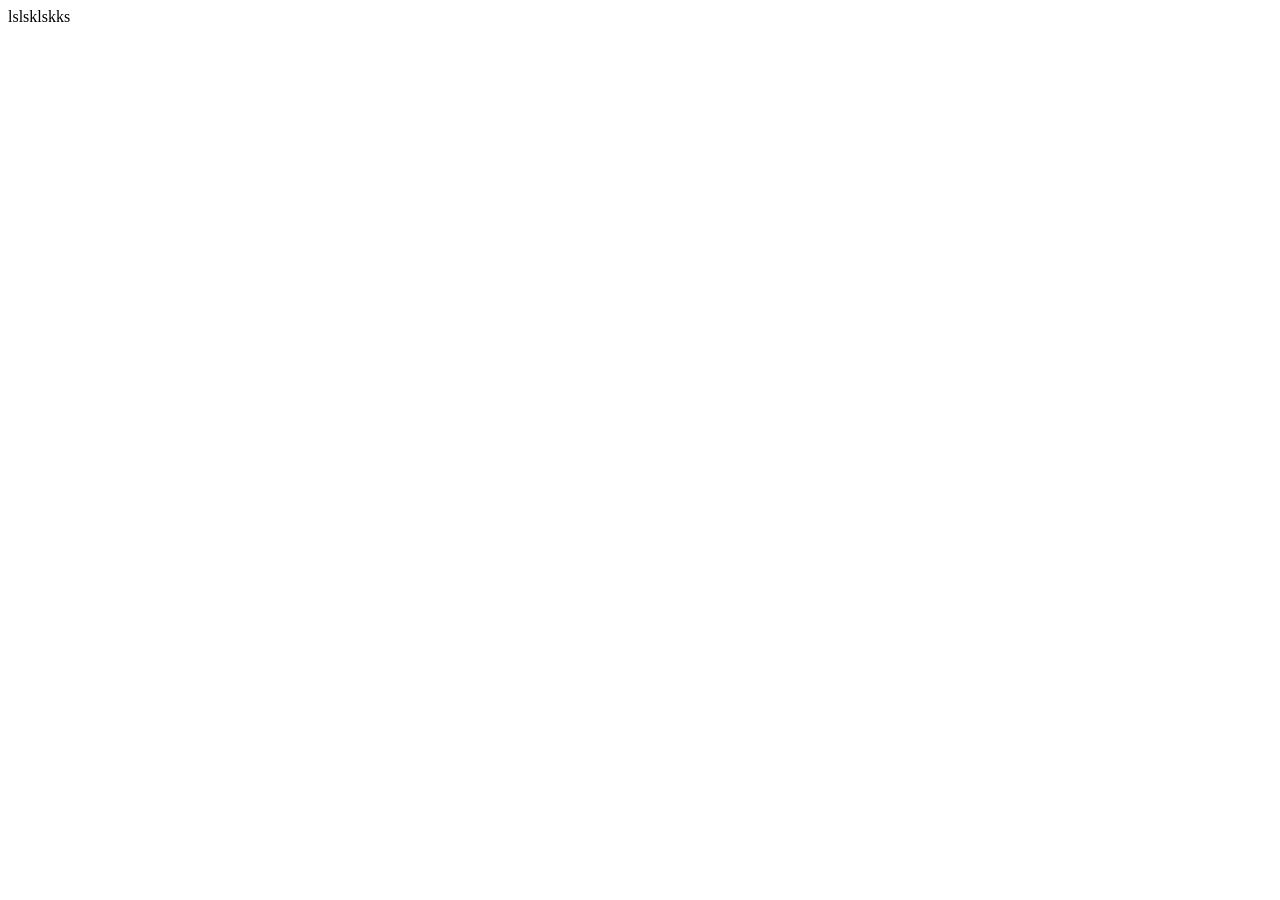
==== trabajo/index.html @ 1c63707c "as" ====
<!DOCTYPE html>
<html lang="en">
<head>
  <meta charset="UTF-8">
  <meta name="viewport" content="width=device-width, initial-scale=1.0">
  <title>Document</title>
</head>
<body>
  lslsklskks
</body>
</html>
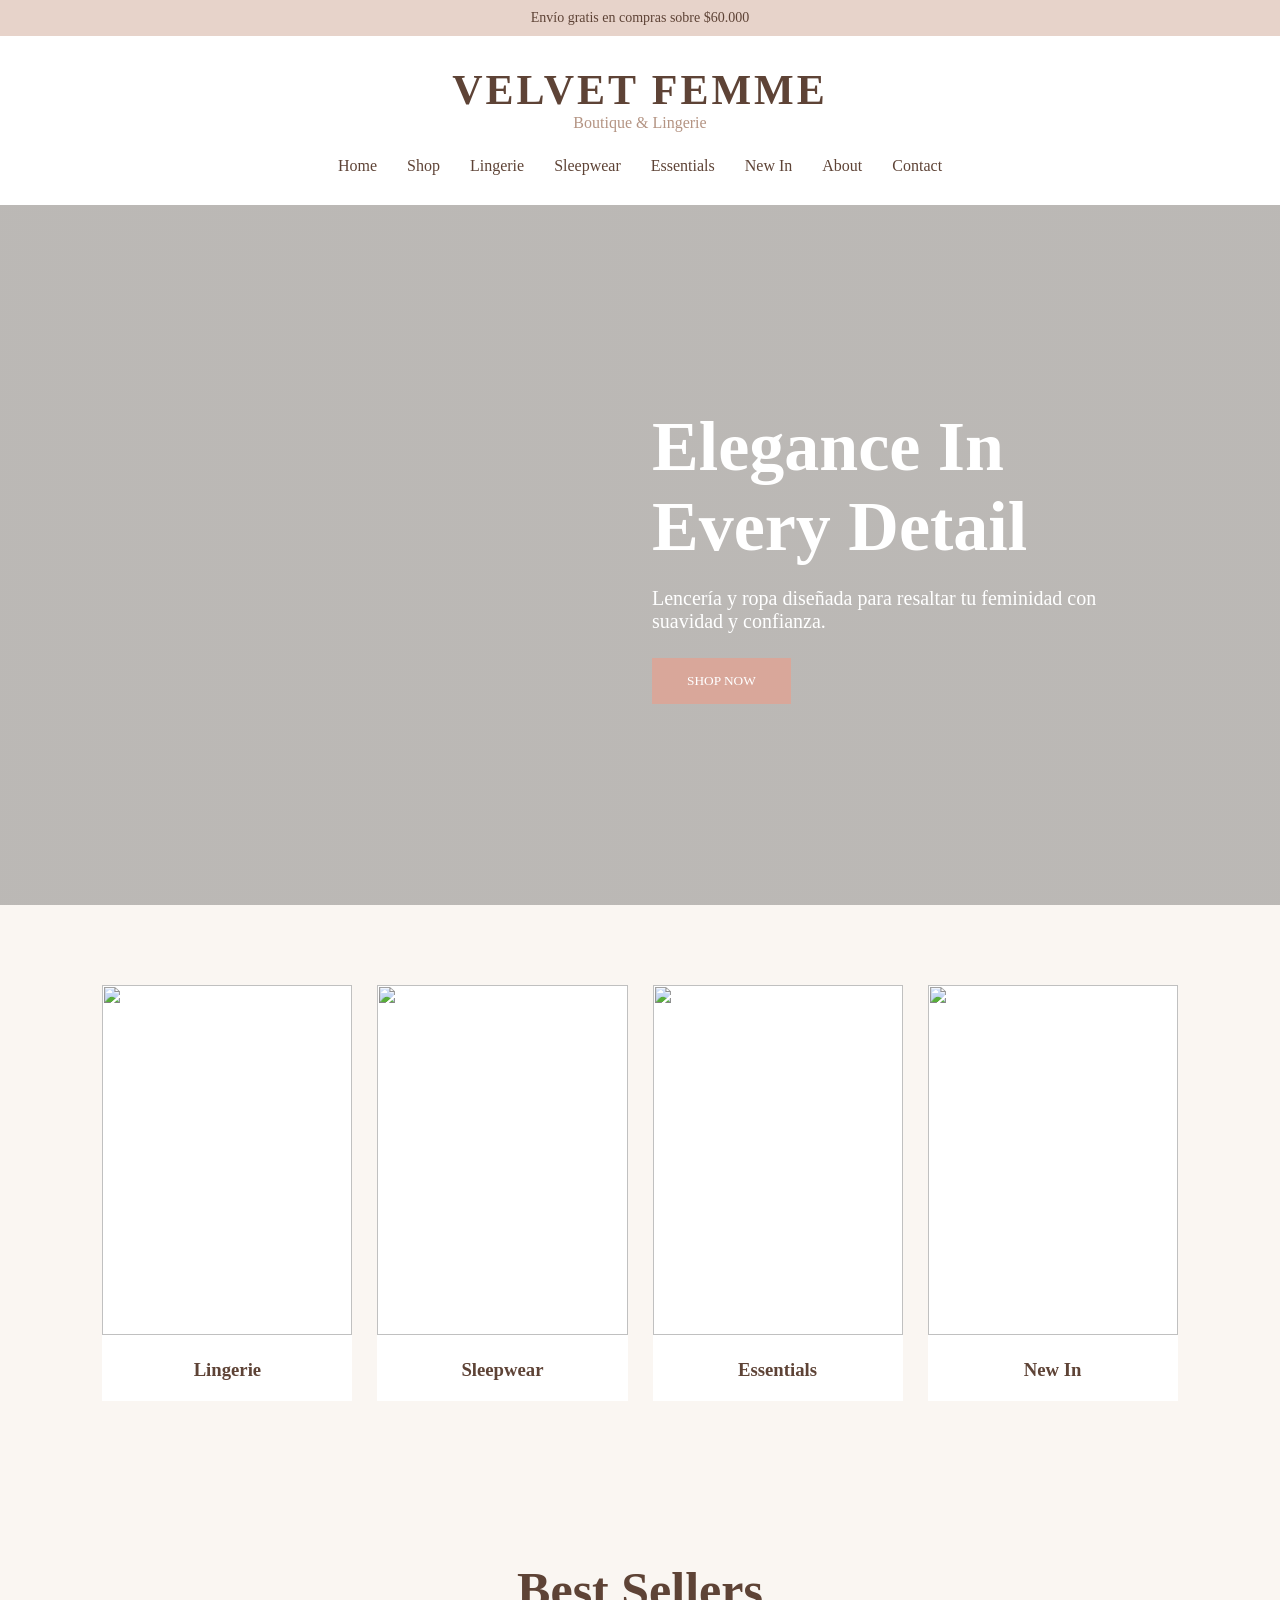
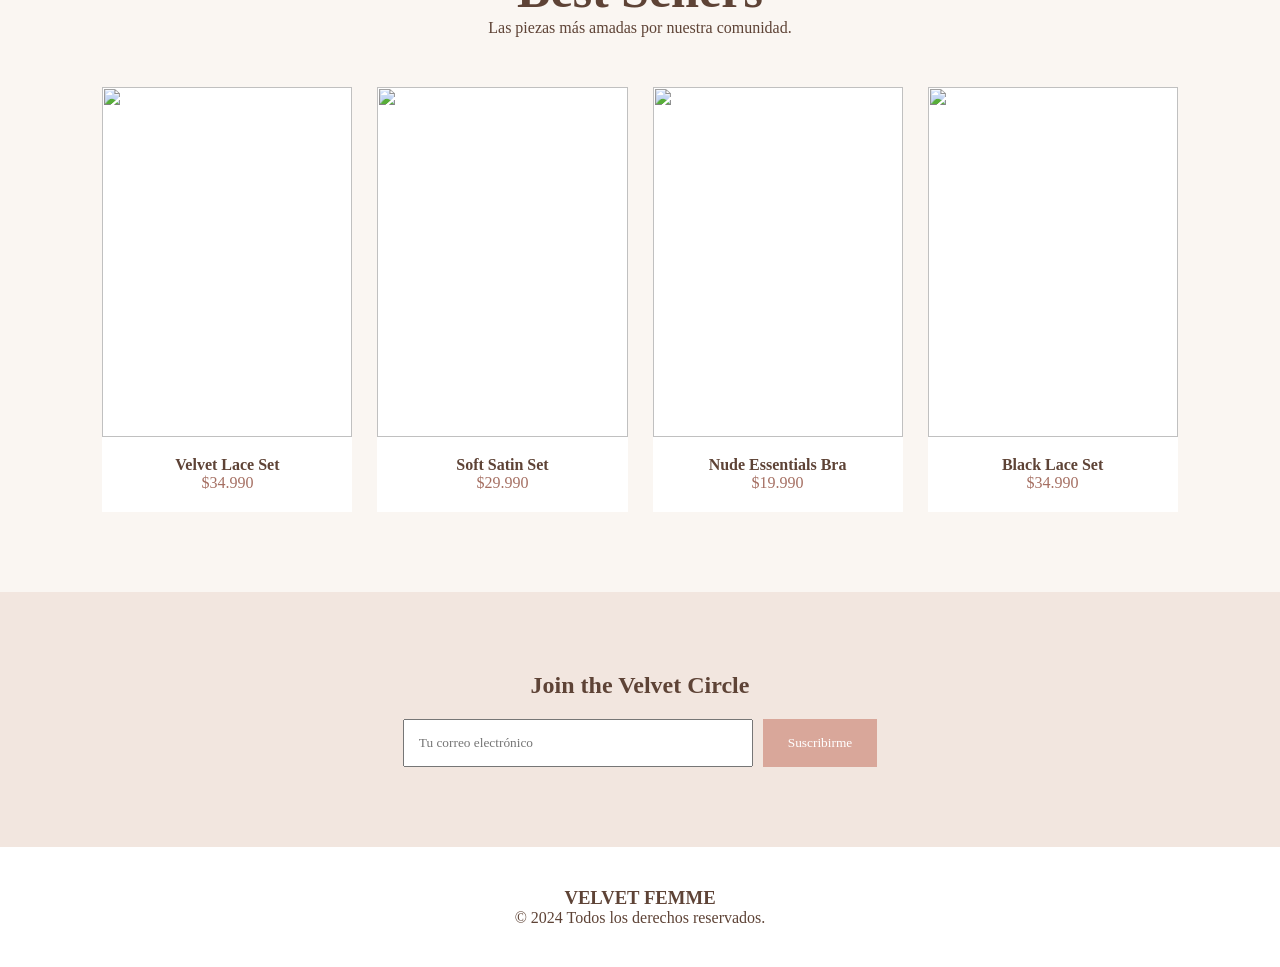
==== commit 82c97377: "solo css" ====
--- a/trabajo/index.html
+++ b/trabajo/index.html
@@ -1,11 +1,128 @@
 <!DOCTYPE html>
-<html lang="en">
+<html lang="es">
 <head>
-  <meta charset="UTF-8">
-  <meta name="viewport" content="width=device-width, initial-scale=1.0">
-  <title>Document</title>
+    <meta charset="UTF-8">
+    <meta name="viewport" content="width=device-width, initial-scale=1.0">
+    <title>Velvet Femme</title>
+    <link rel="stylesheet" href="style.css">
 </head>
 <body>
-  lslsklskks
+
+    <!-- TOP BAR -->
+    <div class="top-bar">
+        Envío gratis en compras sobre $60.000
+    </div>
+
+    <!-- HEADER -->
+    <header>
+        <div class="logo">
+            <h1>VELVET FEMME</h1>
+            <p>Boutique & Lingerie</p>
+        </div>
+
+        <nav>
+            <ul>
+                <li><a href="#">Home</a></li>
+                <li><a href="#">Shop</a></li>
+                <li><a href="#">Lingerie</a></li>
+                <li><a href="#">Sleepwear</a></li>
+                <li><a href="#">Essentials</a></li>
+                <li><a href="#">New In</a></li>
+                <li><a href="#">About</a></li>
+                <li><a href="#">Contact</a></li>
+            </ul>
+        </nav>
+    </header>
+
+    <!-- HERO -->
+    <section class="hero">
+        <div class="hero-content">
+            <h2>Elegance In Every Detail</h2>
+            <p>
+                Lencería y ropa diseñada para resaltar tu feminidad
+                con suavidad y confianza.
+            </p>
+            <button>SHOP NOW</button>
+        </div>
+    </section>
+
+    <!-- CATEGORÍAS -->
+    <section class="categories">
+
+        <div class="card">
+            <img src="https://images.unsplash.com/photo-1618842676088-c4d48a6a7c9a?w=600" alt="">
+            <h3>Lingerie</h3>
+        </div>
+
+        <div class="card">
+            <img src="https://images.unsplash.com/photo-1581044777550-4cfa60707c03?w=600" alt="">
+            <h3>Sleepwear</h3>
+        </div>
+
+        <div class="card">
+            <img src="https://images.unsplash.com/photo-1515886657613-9f3515b0c78f?w=600" alt="">
+            <h3>Essentials</h3>
+        </div>
+
+        <div class="card">
+            <img src="https://images.unsplash.com/photo-1496747611176-843222e1e57c?w=600" alt="">
+            <h3>New In</h3>
+        </div>
+
+    </section>
+
+    <!-- BEST SELLERS -->
+    <section class="best-sellers">
+
+        <div class="title-box">
+            <h2>Best Sellers</h2>
+            <p>Las piezas más amadas por nuestra comunidad.</p>
+        </div>
+
+        <div class="products">
+
+            <div class="product">
+                <img src="https://images.unsplash.com/photo-1588117305388-c2631a279f82?w=600">
+                <h4>Velvet Lace Set</h4>
+                <span>$34.990</span>
+            </div>
+
+            <div class="product">
+                <img src="https://images.unsplash.com/photo-1618244972963-dbad68f7d6c3?w=600">
+                <h4>Soft Satin Set</h4>
+                <span>$29.990</span>
+            </div>
+
+            <div class="product">
+                <img src="https://images.unsplash.com/photo-1617331721458-bd3bd3f9c7f8?w=600">
+                <h4>Nude Essentials Bra</h4>
+                <span>$19.990</span>
+            </div>
+
+            <div class="product">
+                <img src="https://images.unsplash.com/photo-1612423284934-2850a4ea6b0f?w=600">
+                <h4>Black Lace Set</h4>
+                <span>$34.990</span>
+            </div>
+
+        </div>
+    </section>
+
+    <!-- NEWSLETTER -->
+    <section class="newsletter">
+        <h2>Join the Velvet Circle</h2>
+
+        <form>
+            <input type="email" placeholder="Tu correo electrónico">
+            <button>Suscribirme</button>
+        </form>
+    </section>
+
+    <!-- FOOTER -->
+    <footer>
+        <h3>VELVET FEMME</h3>
+        <p>© 2024 Todos los derechos reservados.</p>
+    </footer>
+
 </body>
 </html>
--- a/trabajo/style.css
+++ b/trabajo/style.css
@@ -0,0 +1,194 @@
+*{
+    margin:0;
+    padding:0;
+    box-sizing:border-box;
+    font-family:'Georgia', serif;
+}
+
+body{
+    background:#faf6f2;
+    color:#5e4336;
+}
+
+.top-bar{
+    background:#e7d3ca;
+    text-align:center;
+    padding:10px;
+    font-size:14px;
+}
+
+header{
+    background:white;
+    padding:30px;
+    text-align:center;
+}
+
+.logo h1{
+    font-size:42px;
+    letter-spacing:3px;
+}
+
+.logo p{
+    color:#b49483;
+}
+
+nav ul{
+    display:flex;
+    justify-content:center;
+    gap:30px;
+    list-style:none;
+    margin-top:25px;
+}
+
+nav a{
+    text-decoration:none;
+    color:#5e4336;
+}
+
+.hero{
+    height:700px;
+    background:
+    linear-gradient(rgba(0,0,0,.25),
+    rgba(0,0,0,.25)),
+    url('https://images.unsplash.com/photo-1618244972963-dbad68f7d6c3?w=1600');
+    background-size:cover;
+    background-position:center;
+    display:flex;
+    align-items:center;
+    justify-content:flex-end;
+    padding-right:10%;
+}
+
+.hero-content{
+    max-width:500px;
+    color:white;
+}
+
+.hero h2{
+    font-size:70px;
+    margin-bottom:20px;
+}
+
+.hero p{
+    font-size:20px;
+    margin-bottom:25px;
+}
+
+.hero button{
+    background:#d9a79a;
+    color:white;
+    border:none;
+    padding:15px 35px;
+    cursor:pointer;
+}
+
+.categories{
+    padding:80px 8%;
+    display:grid;
+    grid-template-columns:repeat(4,1fr);
+    gap:25px;
+}
+
+.card{
+    background:white;
+    text-align:center;
+}
+
+.card img{
+    width:100%;
+    height:350px;
+    object-fit:cover;
+}
+
+.card h3{
+    padding:20px;
+}
+
+.best-sellers{
+    padding:80px 8%;
+}
+
+.title-box{
+    text-align:center;
+    margin-bottom:50px;
+}
+
+.title-box h2{
+    font-size:50px;
+}
+
+.products{
+    display:grid;
+    grid-template-columns:repeat(4,1fr);
+    gap:25px;
+}
+
+.product{
+    background:white;
+    text-align:center;
+    padding-bottom:20px;
+}
+
+.product img{
+    width:100%;
+    height:350px;
+    object-fit:cover;
+}
+
+.product h4{
+    margin-top:15px;
+}
+
+.product span{
+    color:#a56f62;
+}
+
+.newsletter{
+    background:#f2e6df;
+    text-align:center;
+    padding:80px 20px;
+}
+
+.newsletter h2{
+    margin-bottom:20px;
+}
+
+.newsletter form{
+    display:flex;
+    justify-content:center;
+    gap:10px;
+}
+
+.newsletter input{
+    width:350px;
+    padding:14px;
+}
+
+.newsletter button{
+    background:#d9a79a;
+    border:none;
+    color:white;
+    padding:14px 25px;
+}
+
+footer{
+    text-align:center;
+    padding:40px;
+    background:white;
+}
+
+@media(max-width:768px){
+
+    .categories,
+    .products{
+        grid-template-columns:1fr 1fr;
+    }
+
+    .hero h2{
+        font-size:40px;
+    }
+
+    nav ul{
+        flex-wrap:wrap;
+    }
+}
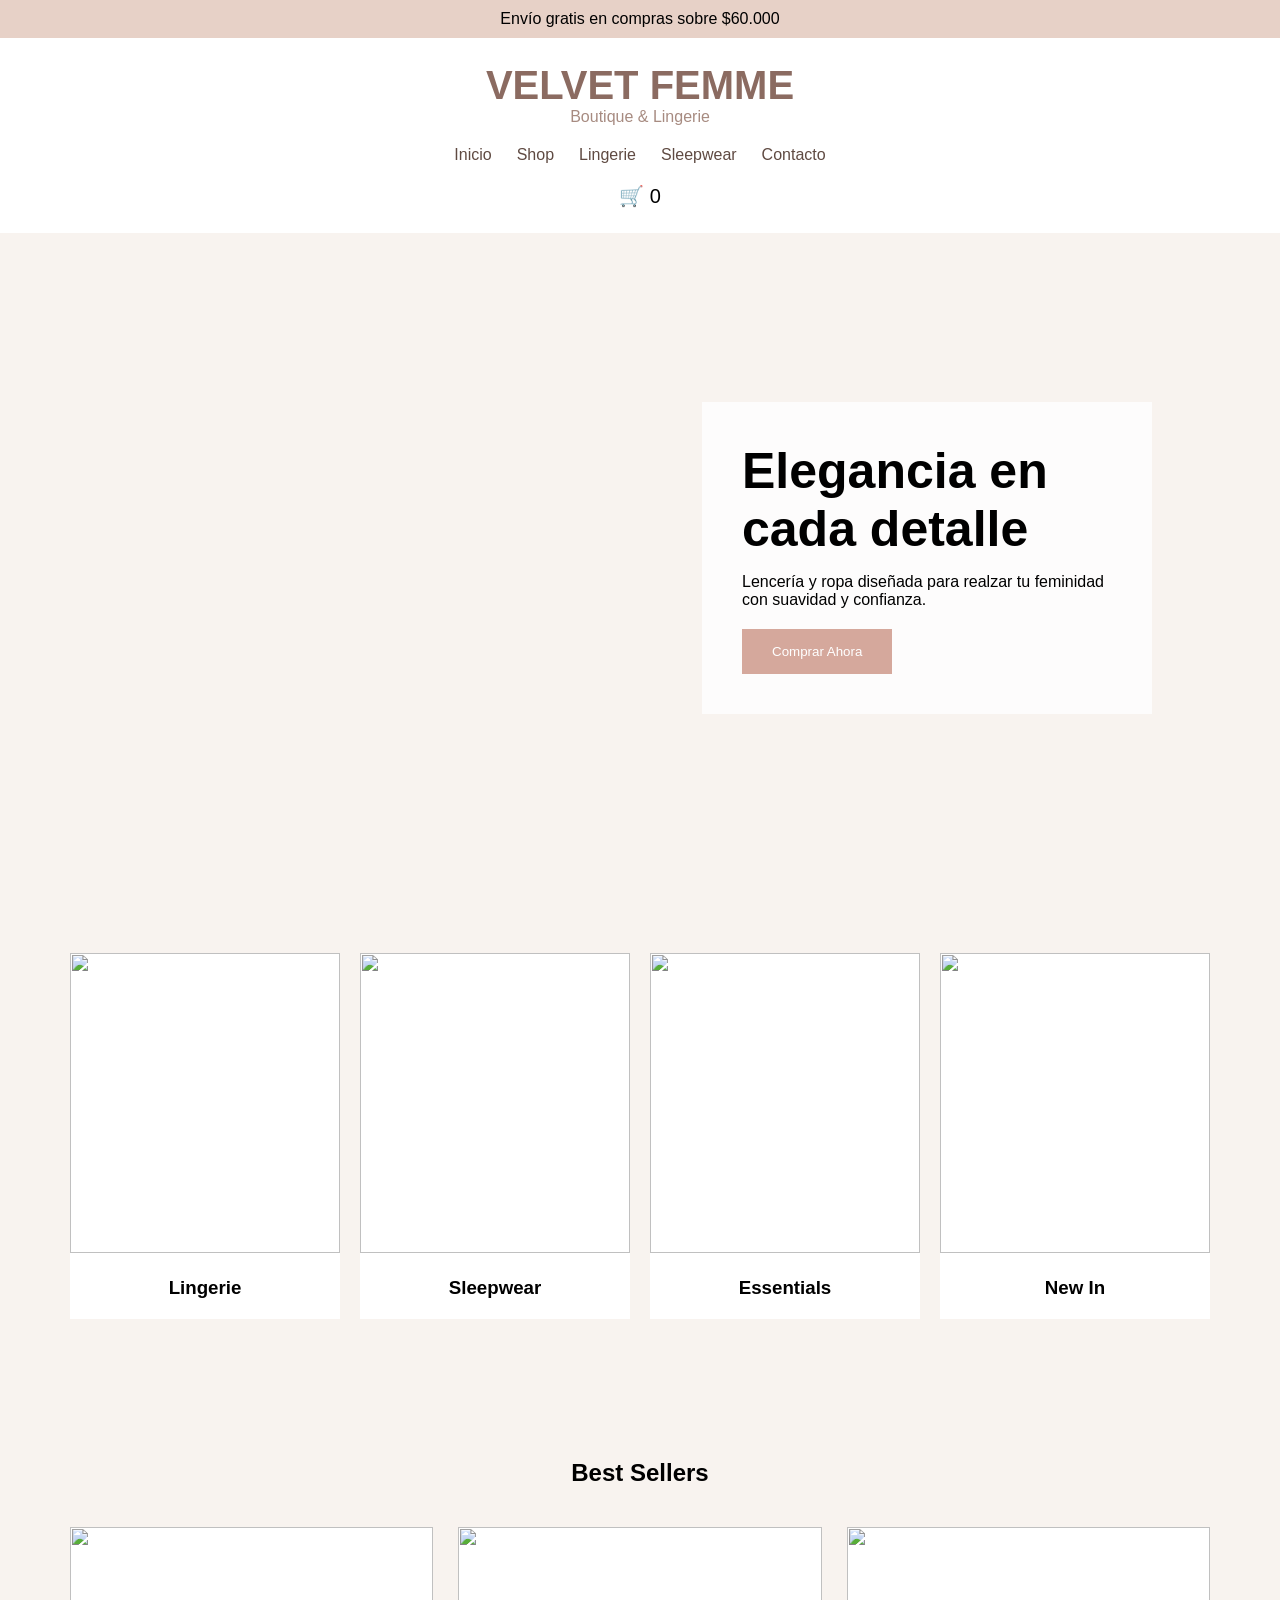
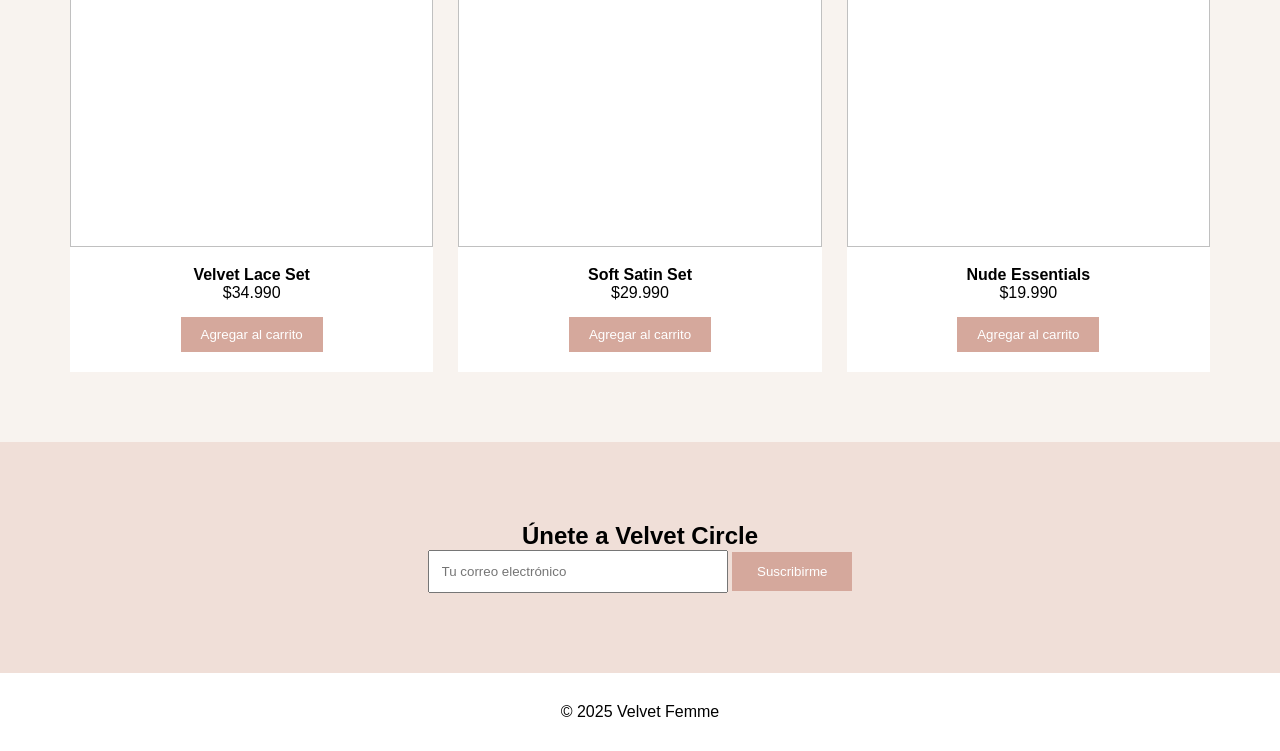
==== commit 85a78bb3: "js" ====
--- a/trabajo/index.html
+++ b/trabajo/index.html
@@ -1,128 +1,152 @@
 <!DOCTYPE html>
 <html lang="es">
 <head>
-    <meta charset="UTF-8">
-    <meta name="viewport" content="width=device-width, initial-scale=1.0">
-    <title>Velvet Femme</title>
-    <link rel="stylesheet" href="style.css">
+<meta charset="UTF-8">
+<meta name="viewport" content="width=device-width, initial-scale=1.0">
+<title>Velvet Femme</title>
+
+<link rel="stylesheet" href="style.css">
+
 </head>
 <body>
 
-    <!-- TOP BAR -->
-    <div class="top-bar">
-        Envío gratis en compras sobre $60.000
+<div class="top-bar">
+    Envío gratis en compras sobre $60.000
+</div>
+
+<header>
+
+    <div class="logo">
+        <h1>VELVET FEMME</h1>
+        <p>Boutique & Lingerie</p>
     </div>
 
-    <!-- HEADER -->
-    <header>
-        <div class="logo">
-            <h1>VELVET FEMME</h1>
-            <p>Boutique & Lingerie</p>
+    <nav>
+        <ul>
+            <li><a href="#">Inicio</a></li>
+            <li><a href="#">Shop</a></li>
+            <li><a href="#">Lingerie</a></li>
+            <li><a href="#">Sleepwear</a></li>
+            <li><a href="#">Contacto</a></li>
+        </ul>
+    </nav>
+
+    <div class="cart">
+        🛒 <span id="cart-count">0</span>
+    </div>
+
+</header>
+
+<section class="hero">
+
+    <div class="hero-text">
+        <h2>Elegancia en cada detalle</h2>
+
+        <p>
+            Lencería y ropa diseñada para realzar tu feminidad
+            con suavidad y confianza.
+        </p>
+
+        <button>Comprar Ahora</button>
+
+    </div>
+
+</section>
+
+<section class="categories">
+
+    <div class="card">
+        <img src="https://images.unsplash.com/photo-1524504388940-b1c1722653e1?w=600">
+        <h3>Lingerie</h3>
+    </div>
+
+    <div class="card">
+        <img src="https://images.unsplash.com/photo-1483985988355-763728e1935b?w=600">
+        <h3>Sleepwear</h3>
+    </div>
+
+    <div class="card">
+        <img src="https://images.unsplash.com/photo-1496747611176-843222e1e57c?w=600">
+        <h3>Essentials</h3>
+    </div>
+
+    <div class="card">
+        <img src="https://images.unsplash.com/photo-1515886657613-9f3515b0c78f?w=600">
+        <h3>New In</h3>
+    </div>
+
+</section>
+
+<section class="products-section">
+
+    <h2>Best Sellers</h2>
+
+    <div class="products">
+
+        <div class="product">
+            <img src="https://images.unsplash.com/photo-1588117305388-c2631a279f82?w=600">
+            <h4>Velvet Lace Set</h4>
+            <p>$34.990</p>
+
+            <button
+            class="add-cart"
+            data-name="Velvet Lace Set">
+            Agregar al carrito
+            </button>
         </div>
 
-        <nav>
-            <ul>
-                <li><a href="#">Home</a></li>
-                <li><a href="#">Shop</a></li>
-                <li><a href="#">Lingerie</a></li>
-                <li><a href="#">Sleepwear</a></li>
-                <li><a href="#">Essentials</a></li>
-                <li><a href="#">New In</a></li>
-                <li><a href="#">About</a></li>
-                <li><a href="#">Contact</a></li>
-            </ul>
-        </nav>
-    </header>
+        <div class="product">
+            <img src="https://images.unsplash.com/photo-1618244972963-dbad68f7d6c3?w=600">
+            <h4>Soft Satin Set</h4>
+            <p>$29.990</p>
 
-    <!-- HERO -->
-    <section class="hero">
-        <div class="hero-content">
-            <h2>Elegance In Every Detail</h2>
-            <p>
-                Lencería y ropa diseñada para resaltar tu feminidad
-                con suavidad y confianza.
-            </p>
-            <button>SHOP NOW</button>
-        </div>
-    </section>
-
-    <!-- CATEGORÍAS -->
-    <section class="categories">
-
-        <div class="card">
-            <img src="https://images.unsplash.com/photo-1618842676088-c4d48a6a7c9a?w=600" alt="">
-            <h3>Lingerie</h3>
+            <button
+            class="add-cart"
+            data-name="Soft Satin Set">
+            Agregar al carrito
+            </button>
         </div>
 
-        <div class="card">
-            <img src="https://images.unsplash.com/photo-1581044777550-4cfa60707c03?w=600" alt="">
-            <h3>Sleepwear</h3>
+        <div class="product">
+            <img src="https://images.unsplash.com/photo-1496747611176-843222e1e57c?w=600">
+            <h4>Nude Essentials</h4>
+            <p>$19.990</p>
+
+            <button
+            class="add-cart"
+            data-name="Nude Essentials">
+            Agregar al carrito
+            </button>
         </div>
 
-        <div class="card">
-            <img src="https://images.unsplash.com/photo-1515886657613-9f3515b0c78f?w=600" alt="">
-            <h3>Essentials</h3>
-        </div>
+    </div>
 
-        <div class="card">
-            <img src="https://images.unsplash.com/photo-1496747611176-843222e1e57c?w=600" alt="">
-            <h3>New In</h3>
-        </div>
+</section>
 
-    </section>
+<section class="newsletter">
 
-    <!-- BEST SELLERS -->
-    <section class="best-sellers">
+    <h2>Únete a Velvet Circle</h2>
 
-        <div class="title-box">
-            <h2>Best Sellers</h2>
-            <p>Las piezas más amadas por nuestra comunidad.</p>
-        </div>
+    <form id="newsletter-form">
 
-        <div class="products">
+        <input
+        type="email"
+        id="email"
+        placeholder="Tu correo electrónico">
 
-            <div class="product">
-                <img src="https://images.unsplash.com/photo-1588117305388-c2631a279f82?w=600">
-                <h4>Velvet Lace Set</h4>
-                <span>$34.990</span>
-            </div>
+        <button type="submit">
+            Suscribirme
+        </button>
 
-            <div class="product">
-                <img src="https://images.unsplash.com/photo-1618244972963-dbad68f7d6c3?w=600">
-                <h4>Soft Satin Set</h4>
-                <span>$29.990</span>
-            </div>
+    </form>
 
-            <div class="product">
-                <img src="https://images.unsplash.com/photo-1617331721458-bd3bd3f9c7f8?w=600">
-                <h4>Nude Essentials Bra</h4>
-                <span>$19.990</span>
-            </div>
+</section>
 
-            <div class="product">
-                <img src="https://images.unsplash.com/photo-1612423284934-2850a4ea6b0f?w=600">
-                <h4>Black Lace Set</h4>
-                <span>$34.990</span>
-            </div>
+<footer>
+    <p>© 2025 Velvet Femme</p>
+</footer>
 
-        </div>
-    </section>
-
-    <!-- NEWSLETTER -->
-    <section class="newsletter">
-        <h2>Join the Velvet Circle</h2>
-
-        <form>
-            <input type="email" placeholder="Tu correo electrónico">
-            <button>Suscribirme</button>
-        </form>
-    </section>
-
-    <!-- FOOTER -->
-    <footer>
-        <h3>VELVET FEMME</h3>
-        <p>© 2024 Todos los derechos reservados.</p>
-    </footer>
+<script src="script.js"></script>
 
 </body>
 </html>
--- a/trabajo/style.css
+++ b/trabajo/style.css
@@ -1,194 +1,208 @@
 *{
-    margin:0;
-    padding:0;
-    box-sizing:border-box;
-    font-family:'Georgia', serif;
+margin:0;
+padding:0;
+box-sizing:border-box;
+font-family:Arial, sans-serif;
 }
 
 body{
-    background:#faf6f2;
-    color:#5e4336;
+background:#f8f3ef;
 }
 
 .top-bar{
-    background:#e7d3ca;
-    text-align:center;
-    padding:10px;
-    font-size:14px;
+background:#e7d1c7;
+padding:10px;
+text-align:center;
 }
 
 header{
-    background:white;
-    padding:30px;
-    text-align:center;
+background:white;
+padding:25px;
+text-align:center;
 }
 
 .logo h1{
-    font-size:42px;
-    letter-spacing:3px;
+font-size:40px;
+color:#8b6b61;
 }
 
 .logo p{
-    color:#b49483;
+color:#a78b81;
+margin-bottom:20px;
 }
 
 nav ul{
-    display:flex;
-    justify-content:center;
-    gap:30px;
-    list-style:none;
-    margin-top:25px;
+list-style:none;
+display:flex;
+justify-content:center;
+gap:25px;
 }
 
 nav a{
-    text-decoration:none;
-    color:#5e4336;
+text-decoration:none;
+color:#5f4a42;
+}
+
+.cart{
+margin-top:20px;
+font-size:20px;
 }
 
 .hero{
-    height:700px;
-    background:
-    linear-gradient(rgba(0,0,0,.25),
-    rgba(0,0,0,.25)),
-    url('https://images.unsplash.com/photo-1618244972963-dbad68f7d6c3?w=1600');
-    background-size:cover;
-    background-position:center;
-    display:flex;
-    align-items:center;
-    justify-content:flex-end;
-    padding-right:10%;
-}
-
-.hero-content{
-    max-width:500px;
-    color:white;
+height:650px;
+background:url('https://images.unsplash.com/photo-1618244972963-dbad68f7d6c3?w=1600');
+background-size:cover;
+background-position:center;
+display:flex;
+justify-content:flex-end;
+align-items:center;
+padding-right:10%;
+}
+
+.hero-text{
+background:rgba(255,255,255,.8);
+padding:40px;
+max-width:450px;
 }
 
 .hero h2{
-    font-size:70px;
-    margin-bottom:20px;
-}
-
-.hero p{
-    font-size:20px;
-    margin-bottom:25px;
+font-size:50px;
+margin-bottom:15px;
 }
 
 .hero button{
-    background:#d9a79a;
-    color:white;
-    border:none;
-    padding:15px 35px;
-    cursor:pointer;
+margin-top:20px;
+padding:15px 30px;
+border:none;
+background:#d5a89c;
+color:white;
+cursor:pointer;
 }
 
 .categories{
-    padding:80px 8%;
-    display:grid;
-    grid-template-columns:repeat(4,1fr);
-    gap:25px;
+padding:70px;
+display:grid;
+grid-template-columns:repeat(4,1fr);
+gap:20px;
 }
 
 .card{
-    background:white;
-    text-align:center;
+background:white;
+overflow:hidden;
+opacity:0;
+transform:translateY(40px);
+transition:0.8s;
+}
+
+.card.show{
+opacity:1;
+transform:translateY(0);
 }
 
 .card img{
-    width:100%;
-    height:350px;
-    object-fit:cover;
+width:100%;
+height:300px;
+object-fit:cover;
 }
 
 .card h3{
-    padding:20px;
-}
-
-.best-sellers{
-    padding:80px 8%;
-}
-
-.title-box{
-    text-align:center;
-    margin-bottom:50px;
-}
-
-.title-box h2{
-    font-size:50px;
+padding:20px;
+text-align:center;
+}
+
+.products-section{
+padding:70px;
+}
+
+.products-section h2{
+text-align:center;
+margin-bottom:40px;
 }
 
 .products{
-    display:grid;
-    grid-template-columns:repeat(4,1fr);
-    gap:25px;
+display:grid;
+grid-template-columns:repeat(3,1fr);
+gap:25px;
 }
 
 .product{
-    background:white;
-    text-align:center;
-    padding-bottom:20px;
+background:white;
+padding-bottom:20px;
+text-align:center;
+opacity:0;
+transform:translateY(40px);
+transition:0.8s;
+}
+
+.product.show{
+opacity:1;
+transform:translateY(0);
 }
 
 .product img{
-    width:100%;
-    height:350px;
-    object-fit:cover;
+width:100%;
+height:320px;
+object-fit:cover;
 }
 
 .product h4{
-    margin-top:15px;
-}
-
-.product span{
-    color:#a56f62;
+margin-top:15px;
+}
+
+.product button{
+margin-top:15px;
+padding:10px 20px;
+border:none;
+background:#d5a89c;
+color:white;
+cursor:pointer;
 }
 
 .newsletter{
-    background:#f2e6df;
-    text-align:center;
-    padding:80px 20px;
-}
-
-.newsletter h2{
-    margin-bottom:20px;
-}
-
-.newsletter form{
-    display:flex;
-    justify-content:center;
-    gap:10px;
+padding:80px;
+background:#f0dfd8;
+text-align:center;
 }
 
 .newsletter input{
-    width:350px;
-    padding:14px;
+padding:12px;
+width:300px;
 }
 
 .newsletter button{
-    background:#d9a79a;
-    border:none;
-    color:white;
-    padding:14px 25px;
+padding:12px 25px;
+background:#d5a89c;
+border:none;
+color:white;
+cursor:pointer;
 }
 
 footer{
-    text-align:center;
-    padding:40px;
-    background:white;
+padding:30px;
+text-align:center;
+background:white;
 }
 
 @media(max-width:768px){
 
-    .categories,
-    .products{
-        grid-template-columns:1fr 1fr;
-    }
-
-    .hero h2{
-        font-size:40px;
-    }
-
-    nav ul{
-        flex-wrap:wrap;
-    }
-}
+.categories{
+grid-template-columns:1fr;
+}
+
+.products{
+grid-template-columns:1fr;
+}
+
+.hero{
+justify-content:center;
+padding:20px;
+}
+
+.hero h2{
+font-size:35px;
+}
+
+nav ul{
+flex-wrap:wrap;
+}
+}
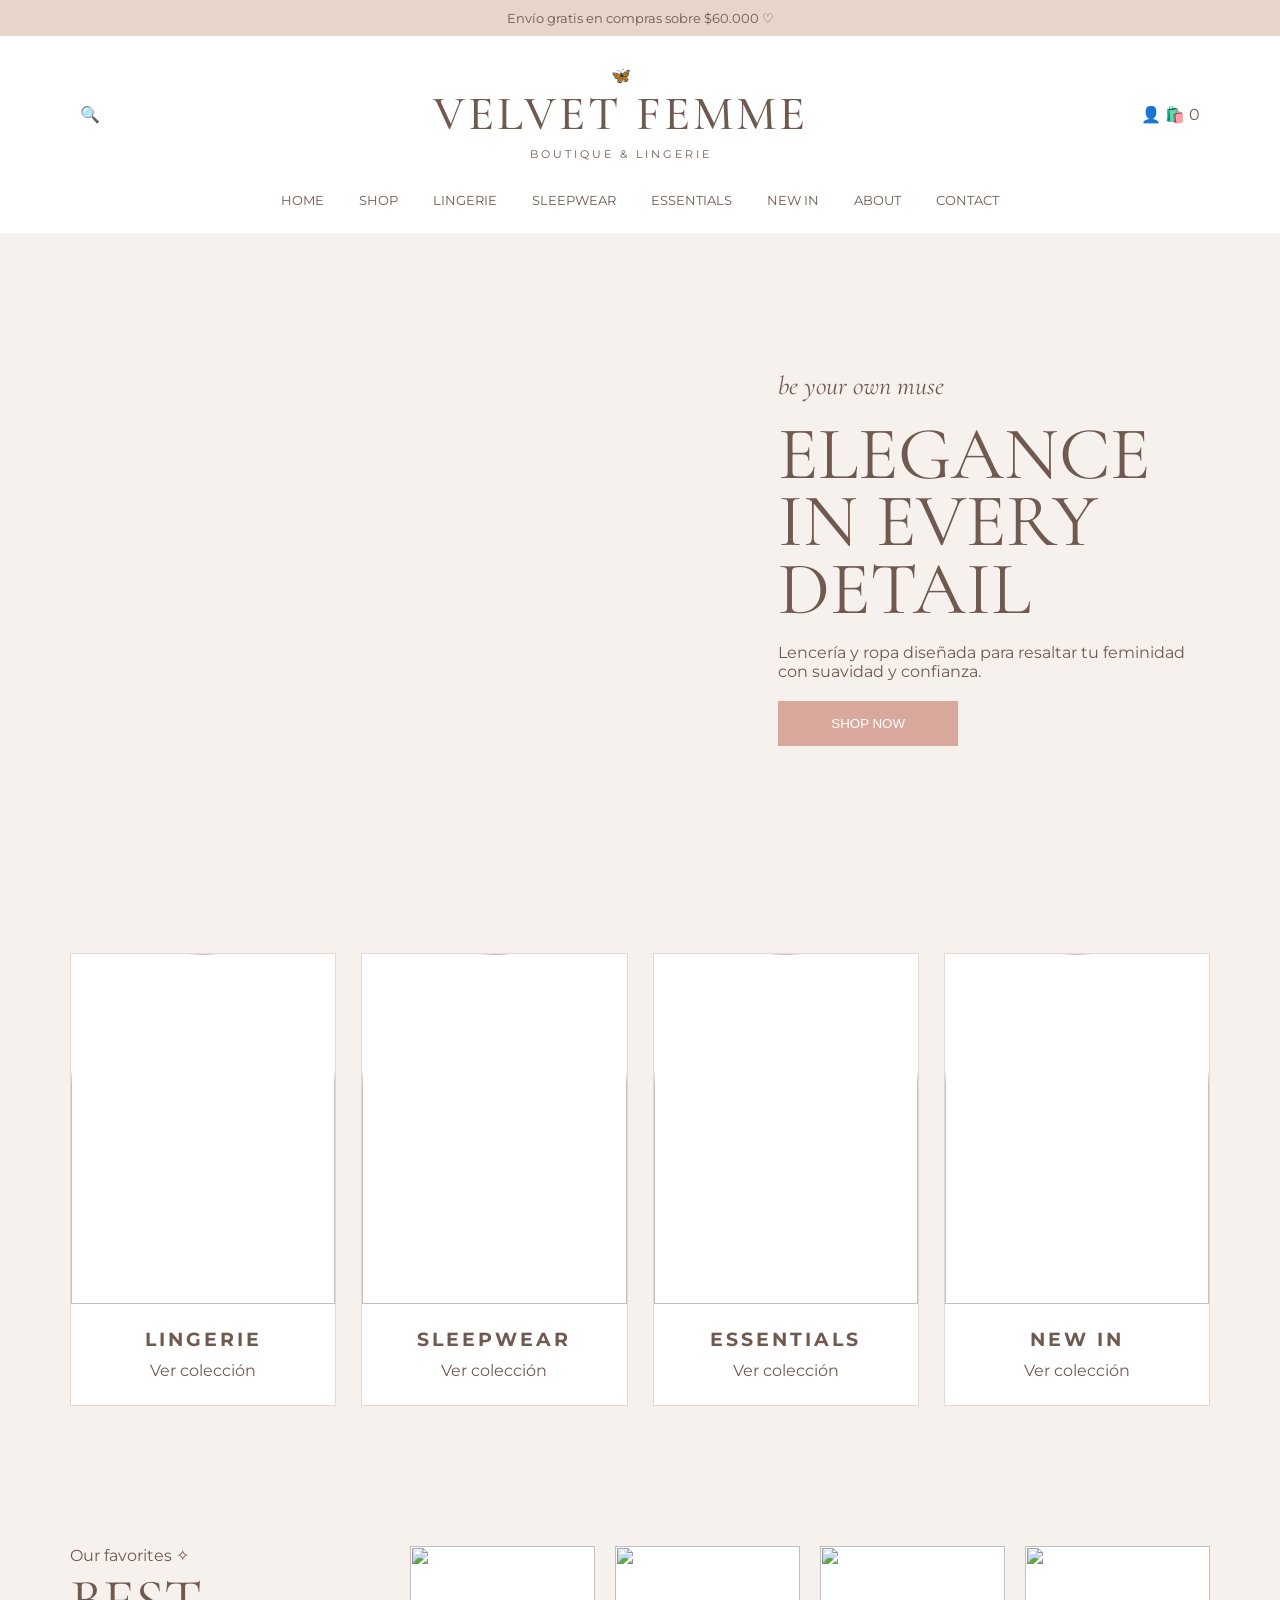
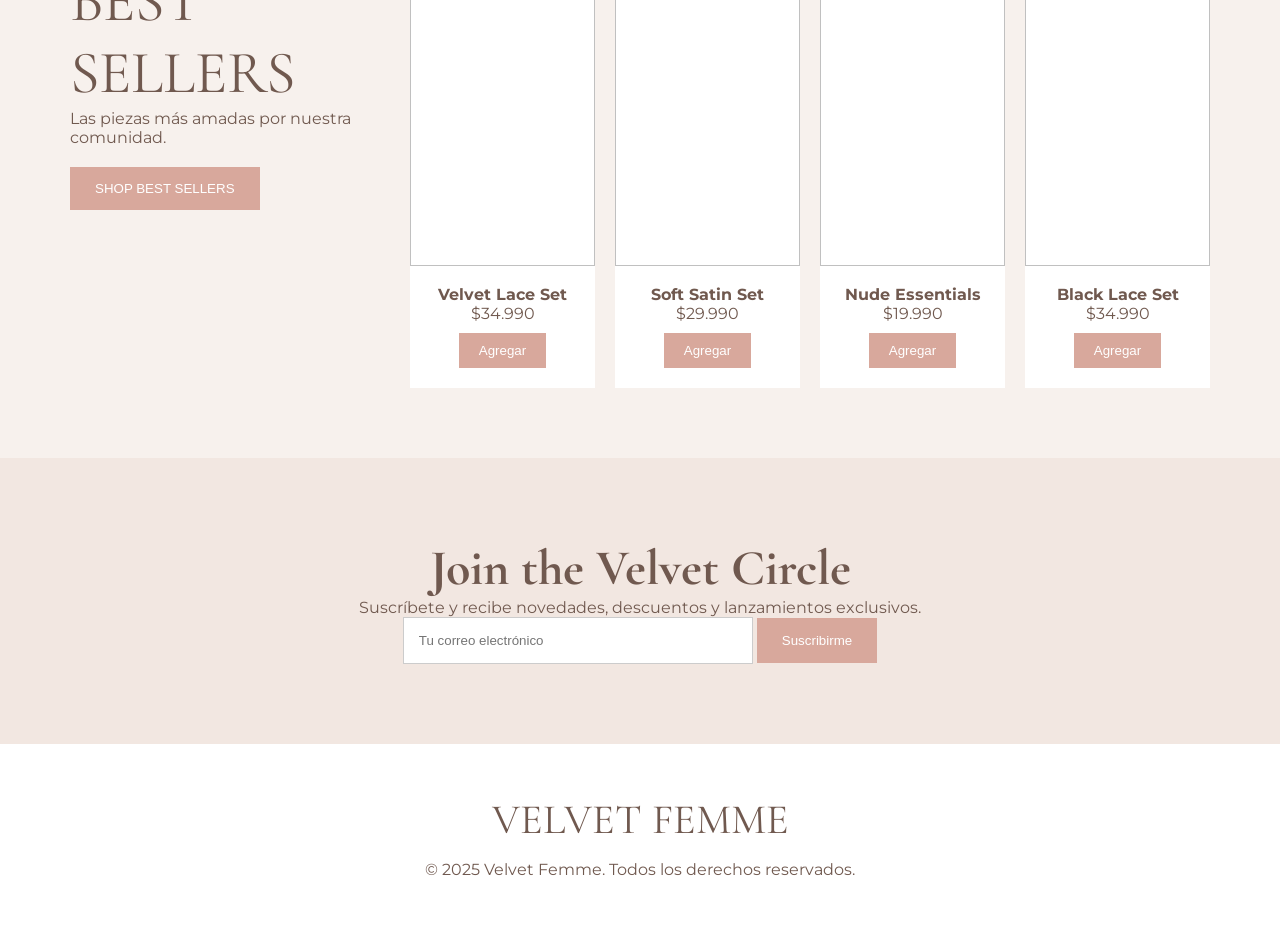
==== commit f95ae782: "a" ====
--- a/trabajo/index.html
+++ b/trabajo/index.html
@@ -3,51 +3,71 @@
 <head>
 <meta charset="UTF-8">
 <meta name="viewport" content="width=device-width, initial-scale=1.0">
+
 <title>Velvet Femme</title>
 
+<link rel="preconnect" href="https://fonts.googleapis.com">
+<link href="https://fonts.googleapis.com/css2?family=Cormorant+Garamond:wght@300;400;500;600&family=Montserrat:wght@300;400;500&display=swap" rel="stylesheet">
+
 <link rel="stylesheet" href="style.css">
+</head>
 
-</head>
 <body>
 
-<div class="top-bar">
-    Envío gratis en compras sobre $60.000
+<div class="topbar">
+    Envío gratis en compras sobre $60.000 ♡
 </div>
 
 <header>
 
-    <div class="logo">
-        <h1>VELVET FEMME</h1>
-        <p>Boutique & Lingerie</p>
+    <div class="header-icons">
+        🔍
     </div>
 
-    <nav>
-        <ul>
-            <li><a href="#">Inicio</a></li>
-            <li><a href="#">Shop</a></li>
-            <li><a href="#">Lingerie</a></li>
-            <li><a href="#">Sleepwear</a></li>
-            <li><a href="#">Contacto</a></li>
-        </ul>
-    </nav>
+    <div class="logo">
+        <div class="butterfly">🦋</div>
 
-    <div class="cart">
-        🛒 <span id="cart-count">0</span>
+        <h1>VELVET FEMME</h1>
+
+        <span>BOUTIQUE & LINGERIE</span>
+    </div>
+
+    <div class="header-icons">
+        👤 🛍️ <span id="cart-count">0</span>
     </div>
 
 </header>
 
+<nav>
+    <a href="#">HOME</a>
+    <a href="#">SHOP</a>
+    <a href="#">LINGERIE</a>
+    <a href="#">SLEEPWEAR</a>
+    <a href="#">ESSENTIALS</a>
+    <a href="#">NEW IN</a>
+    <a href="#">ABOUT</a>
+    <a href="#">CONTACT</a>
+</nav>
+
 <section class="hero">
 
-    <div class="hero-text">
-        <h2>Elegancia en cada detalle</h2>
+    <div class="hero-image"></div>
+
+    <div class="hero-content">
+
+        <p class="muse">be your own muse</p>
+
+        <h2>
+            ELEGANCE <br>
+            IN EVERY DETAIL
+        </h2>
 
         <p>
-            Lencería y ropa diseñada para realzar tu feminidad
-            con suavidad y confianza.
+            Lencería y ropa diseñada para resaltar
+            tu feminidad con suavidad y confianza.
         </p>
 
-        <button>Comprar Ahora</button>
+        <button>SHOP NOW</button>
 
     </div>
 
@@ -55,95 +75,108 @@
 
 <section class="categories">
 
-    <div class="card">
-        <img src="https://images.unsplash.com/photo-1524504388940-b1c1722653e1?w=600">
-        <h3>Lingerie</h3>
-    </div>
+<div class="category">
+<img src="https://images.unsplash.com/photo-1588117305388-c2631a279f82?w=600">
+<h3>LINGERIE</h3>
+<p>Ver colección</p>
+</div>
 
-    <div class="card">
-        <img src="https://images.unsplash.com/photo-1483985988355-763728e1935b?w=600">
-        <h3>Sleepwear</h3>
-    </div>
+<div class="category">
+<img src="https://images.unsplash.com/photo-1618244972963-dbad68f7d6c3?w=600">
+<h3>SLEEPWEAR</h3>
+<p>Ver colección</p>
+</div>
 
-    <div class="card">
-        <img src="https://images.unsplash.com/photo-1496747611176-843222e1e57c?w=600">
-        <h3>Essentials</h3>
-    </div>
+<div class="category">
+<img src="https://images.unsplash.com/photo-1515886657613-9f3515b0c78f?w=600">
+<h3>ESSENTIALS</h3>
+<p>Ver colección</p>
+</div>
 
-    <div class="card">
-        <img src="https://images.unsplash.com/photo-1515886657613-9f3515b0c78f?w=600">
-        <h3>New In</h3>
-    </div>
+<div class="category">
+<img src="https://images.unsplash.com/photo-1496747611176-843222e1e57c?w=600">
+<h3>NEW IN</h3>
+<p>Ver colección</p>
+</div>
 
 </section>
 
-<section class="products-section">
+<section class="best-sellers">
 
-    <h2>Best Sellers</h2>
+<div class="best-title">
 
-    <div class="products">
+<span>Our favorites ✧</span>
 
-        <div class="product">
-            <img src="https://images.unsplash.com/photo-1588117305388-c2631a279f82?w=600">
-            <h4>Velvet Lace Set</h4>
-            <p>$34.990</p>
+<h2>BEST SELLERS</h2>
 
-            <button
-            class="add-cart"
-            data-name="Velvet Lace Set">
-            Agregar al carrito
-            </button>
-        </div>
+<p>
+Las piezas más amadas por nuestra comunidad.
+</p>
 
-        <div class="product">
-            <img src="https://images.unsplash.com/photo-1618244972963-dbad68f7d6c3?w=600">
-            <h4>Soft Satin Set</h4>
-            <p>$29.990</p>
+<button>SHOP BEST SELLERS</button>
 
-            <button
-            class="add-cart"
-            data-name="Soft Satin Set">
-            Agregar al carrito
-            </button>
-        </div>
+</div>
 
-        <div class="product">
-            <img src="https://images.unsplash.com/photo-1496747611176-843222e1e57c?w=600">
-            <h4>Nude Essentials</h4>
-            <p>$19.990</p>
+<div class="products">
 
-            <button
-            class="add-cart"
-            data-name="Nude Essentials">
-            Agregar al carrito
-            </button>
-        </div>
+<div class="product">
+<img src="https://images.unsplash.com/photo-1588117305388-c2631a279f82?w=600">
+<h4>Velvet Lace Set</h4>
+<p>$34.990</p>
+<button class="add-cart">Agregar</button>
+</div>
 
-    </div>
+<div class="product">
+<img src="https://images.unsplash.com/photo-1618244972963-dbad68f7d6c3?w=600">
+<h4>Soft Satin Set</h4>
+<p>$29.990</p>
+<button class="add-cart">Agregar</button>
+</div>
+
+<div class="product">
+<img src="https://images.unsplash.com/photo-1496747611176-843222e1e57c?w=600">
+<h4>Nude Essentials</h4>
+<p>$19.990</p>
+<button class="add-cart">Agregar</button>
+</div>
+
+<div class="product">
+<img src="https://images.unsplash.com/photo-1515886657613-9f3515b0c78f?w=600">
+<h4>Black Lace Set</h4>
+<p>$34.990</p>
+<button class="add-cart">Agregar</button>
+</div>
+
+</div>
 
 </section>
 
 <section class="newsletter">
 
-    <h2>Únete a Velvet Circle</h2>
+<h2>Join the Velvet Circle</h2>
 
-    <form id="newsletter-form">
+<p>
+Suscríbete y recibe novedades, descuentos
+y lanzamientos exclusivos.
+</p>
 
-        <input
-        type="email"
-        id="email"
-        placeholder="Tu correo electrónico">
-
-        <button type="submit">
-            Suscribirme
-        </button>
-
-    </form>
+<form id="newsletter-form">
+<input type="email" id="email" placeholder="Tu correo electrónico">
+<button>Suscribirme</button>
+</form>
 
 </section>
 
 <footer>
-    <p>© 2025 Velvet Femme</p>
+
+<div class="footer-logo">
+VELVET FEMME
+</div>
+
+<p>
+© 2025 Velvet Femme. Todos los derechos reservados.
+</p>
+
 </footer>
 
 <script src="script.js"></script>
--- a/trabajo/style.css
+++ b/trabajo/style.css
@@ -1,142 +1,170 @@
+:root{
+--beige:#f7f1ed;
+--rosa:#d8a89c;
+--texto:#70594f;
+--borde:#e6d8d0;
+}
+
 *{
 margin:0;
 padding:0;
 box-sizing:border-box;
-font-family:Arial, sans-serif;
 }
 
 body{
-background:#f8f3ef;
-}
-
-.top-bar{
-background:#e7d1c7;
+background:var(--beige);
+font-family:Montserrat,sans-serif;
+color:var(--texto);
+}
+
+.topbar{
+background:#e8d4cb;
 padding:10px;
 text-align:center;
+font-size:13px;
 }
 
 header{
-background:white;
-padding:25px;
+padding:30px 80px;
+display:flex;
+justify-content:space-between;
+align-items:center;
+background:white;
+}
+
+.logo{
 text-align:center;
 }
 
 .logo h1{
-font-size:40px;
-color:#8b6b61;
-}
-
-.logo p{
-color:#a78b81;
-margin-bottom:20px;
-}
-
-nav ul{
-list-style:none;
+font-family:"Cormorant Garamond",serif;
+font-size:48px;
+letter-spacing:3px;
+font-weight:500;
+}
+
+.logo span{
+font-size:11px;
+letter-spacing:3px;
+}
+
+nav{
+background:white;
 display:flex;
 justify-content:center;
-gap:25px;
+gap:35px;
+padding-bottom:25px;
 }
 
 nav a{
 text-decoration:none;
-color:#5f4a42;
-}
-
-.cart{
-margin-top:20px;
-font-size:20px;
+color:var(--texto);
+font-size:13px;
 }
 
 .hero{
+display:grid;
+grid-template-columns:1.2fr 1fr;
 height:650px;
-background:url('https://images.unsplash.com/photo-1618244972963-dbad68f7d6c3?w=1600');
+}
+
+.hero-image{
+background:url("https://images.unsplash.com/photo-1588117305388-c2631a279f82?w=1200");
 background-size:cover;
 background-position:center;
+}
+
+.hero-content{
 display:flex;
-justify-content:flex-end;
-align-items:center;
-padding-right:10%;
-}
-
-.hero-text{
-background:rgba(255,255,255,.8);
-padding:40px;
-max-width:450px;
+flex-direction:column;
+justify-content:center;
+padding:80px;
+}
+
+.muse{
+font-family:"Cormorant Garamond",serif;
+font-style:italic;
+font-size:26px;
 }
 
 .hero h2{
-font-size:50px;
-margin-bottom:15px;
+font-family:"Cormorant Garamond",serif;
+font-size:75px;
+font-weight:400;
+line-height:0.9;
+margin:20px 0;
 }
 
 .hero button{
+width:180px;
+padding:15px;
+border:none;
+background:var(--rosa);
+color:white;
+cursor:pointer;
 margin-top:20px;
-padding:15px 30px;
-border:none;
-background:#d5a89c;
-color:white;
-cursor:pointer;
 }
 
 .categories{
 padding:70px;
 display:grid;
 grid-template-columns:repeat(4,1fr);
+gap:25px;
+}
+
+.category{
+background:white;
+text-align:center;
+border:1px solid var(--borde);
+}
+
+.category img{
+width:100%;
+height:350px;
+object-fit:cover;
+border-radius:180px 180px 0 0;
+}
+
+.category h3{
+margin-top:20px;
+letter-spacing:3px;
+}
+
+.category p{
+padding:10px 0 25px;
+}
+
+.best-sellers{
+padding:70px;
+display:grid;
+grid-template-columns:300px 1fr;
+gap:40px;
+}
+
+.best-title h2{
+font-family:"Cormorant Garamond",serif;
+font-size:60px;
+font-weight:400;
+}
+
+.best-title button{
+margin-top:20px;
+padding:14px 25px;
+border:none;
+background:var(--rosa);
+color:white;
+}
+
+.products{
+display:grid;
+grid-template-columns:repeat(4,1fr);
 gap:20px;
 }
 
-.card{
-background:white;
-overflow:hidden;
-opacity:0;
-transform:translateY(40px);
-transition:0.8s;
-}
-
-.card.show{
-opacity:1;
-transform:translateY(0);
-}
-
-.card img{
-width:100%;
-height:300px;
-object-fit:cover;
-}
-
-.card h3{
-padding:20px;
-text-align:center;
-}
-
-.products-section{
-padding:70px;
-}
-
-.products-section h2{
-text-align:center;
-margin-bottom:40px;
-}
-
-.products{
-display:grid;
-grid-template-columns:repeat(3,1fr);
-gap:25px;
-}
-
 .product{
 background:white;
 padding-bottom:20px;
 text-align:center;
-opacity:0;
-transform:translateY(40px);
-transition:0.8s;
-}
-
-.product.show{
-opacity:1;
-transform:translateY(0);
 }
 
 .product img{
@@ -150,59 +178,67 @@
 }
 
 .product button{
-margin-top:15px;
+margin-top:10px;
 padding:10px 20px;
 border:none;
-background:#d5a89c;
+background:var(--rosa);
 color:white;
 cursor:pointer;
 }
 
 .newsletter{
+background:#f2e7e1;
 padding:80px;
-background:#f0dfd8;
-text-align:center;
+text-align:center;
+}
+
+.newsletter h2{
+font-family:"Cormorant Garamond",serif;
+font-size:50px;
 }
 
 .newsletter input{
-padding:12px;
-width:300px;
+width:350px;
+padding:15px;
+border:1px solid #ccc;
 }
 
 .newsletter button{
-padding:12px 25px;
-background:#d5a89c;
-border:none;
-color:white;
-cursor:pointer;
+padding:15px 25px;
+border:none;
+background:var(--rosa);
+color:white;
 }
 
 footer{
-padding:30px;
-text-align:center;
-background:white;
-}
-
-@media(max-width:768px){
+background:white;
+padding:50px;
+text-align:center;
+}
+
+.footer-logo{
+font-family:"Cormorant Garamond",serif;
+font-size:42px;
+margin-bottom:15px;
+}
+
+@media(max-width:900px){
+
+.hero{
+grid-template-columns:1fr;
+height:auto;
+}
 
 .categories{
+grid-template-columns:1fr 1fr;
+}
+
+.products{
+grid-template-columns:1fr 1fr;
+}
+
+.best-sellers{
 grid-template-columns:1fr;
 }
 
-.products{
-grid-template-columns:1fr;
-}
-
-.hero{
-justify-content:center;
-padding:20px;
-}
-
-.hero h2{
-font-size:35px;
-}
-
-nav ul{
-flex-wrap:wrap;
-}
 }
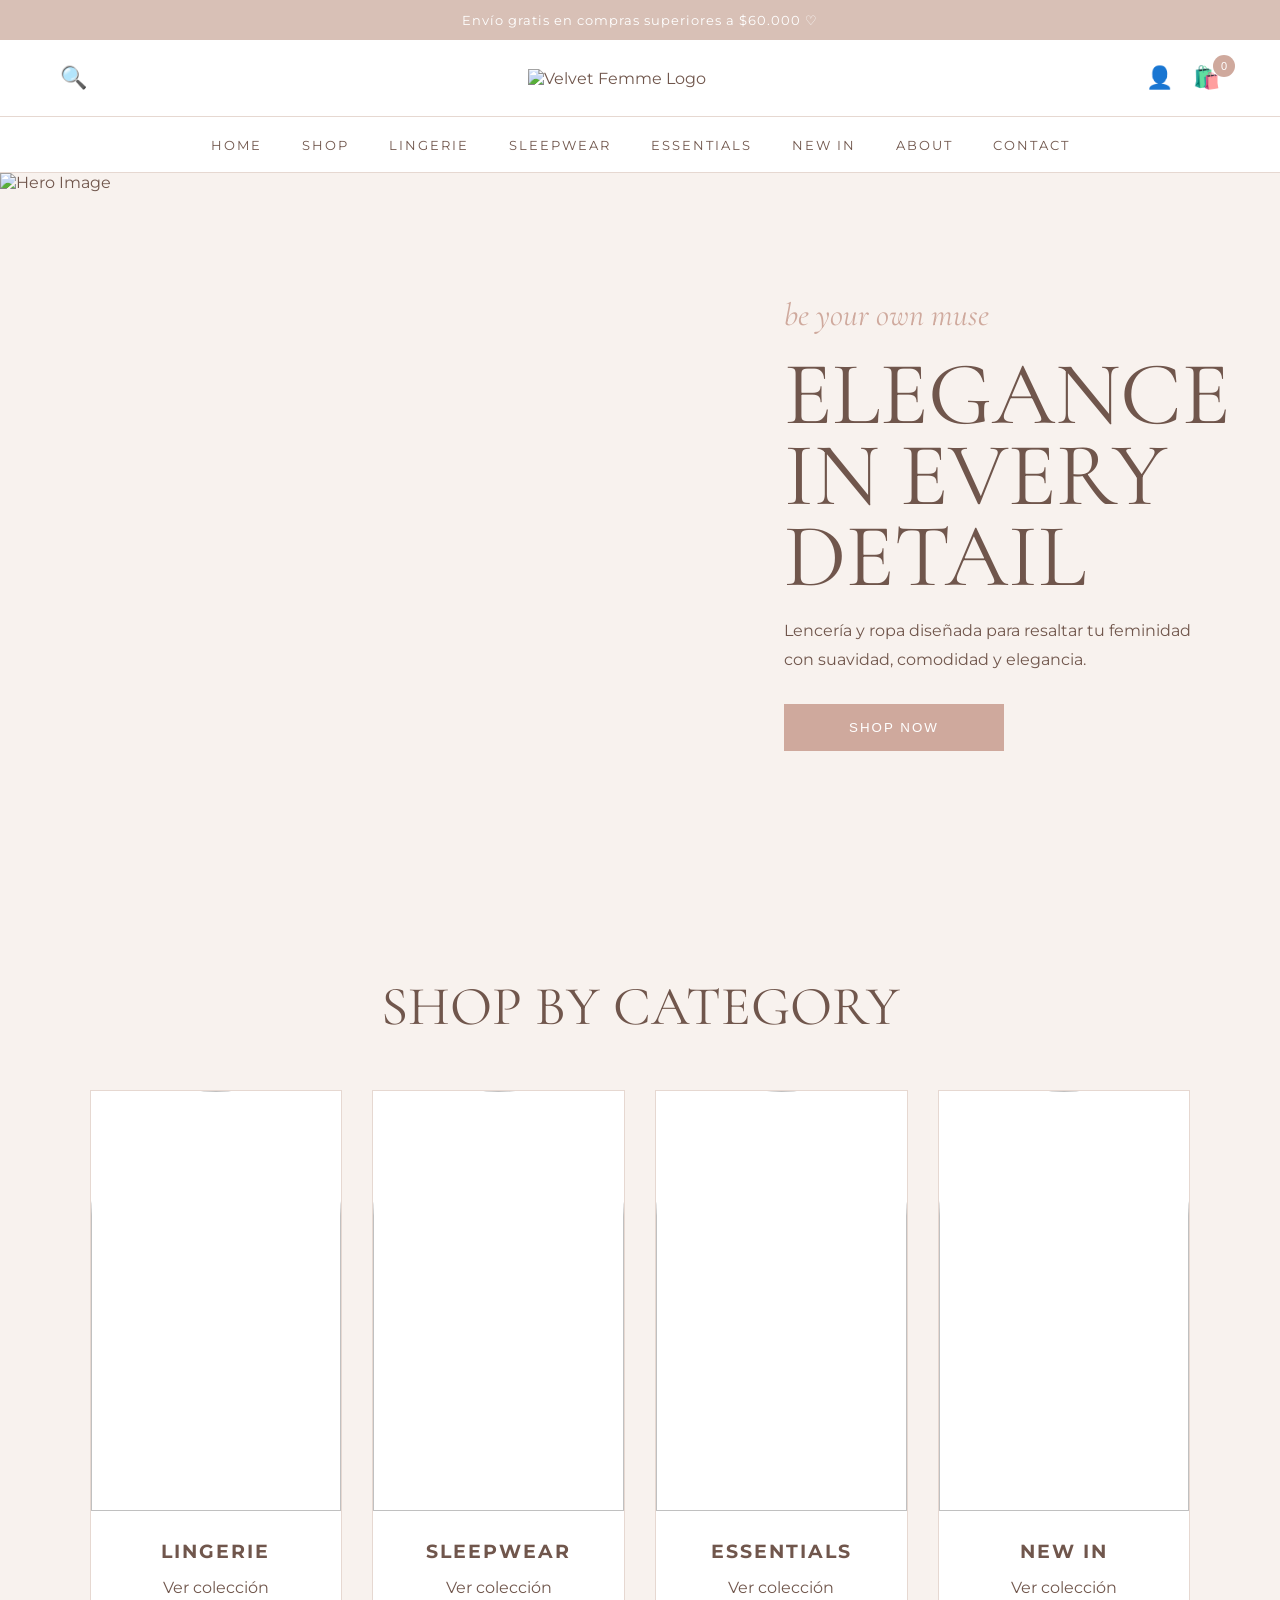
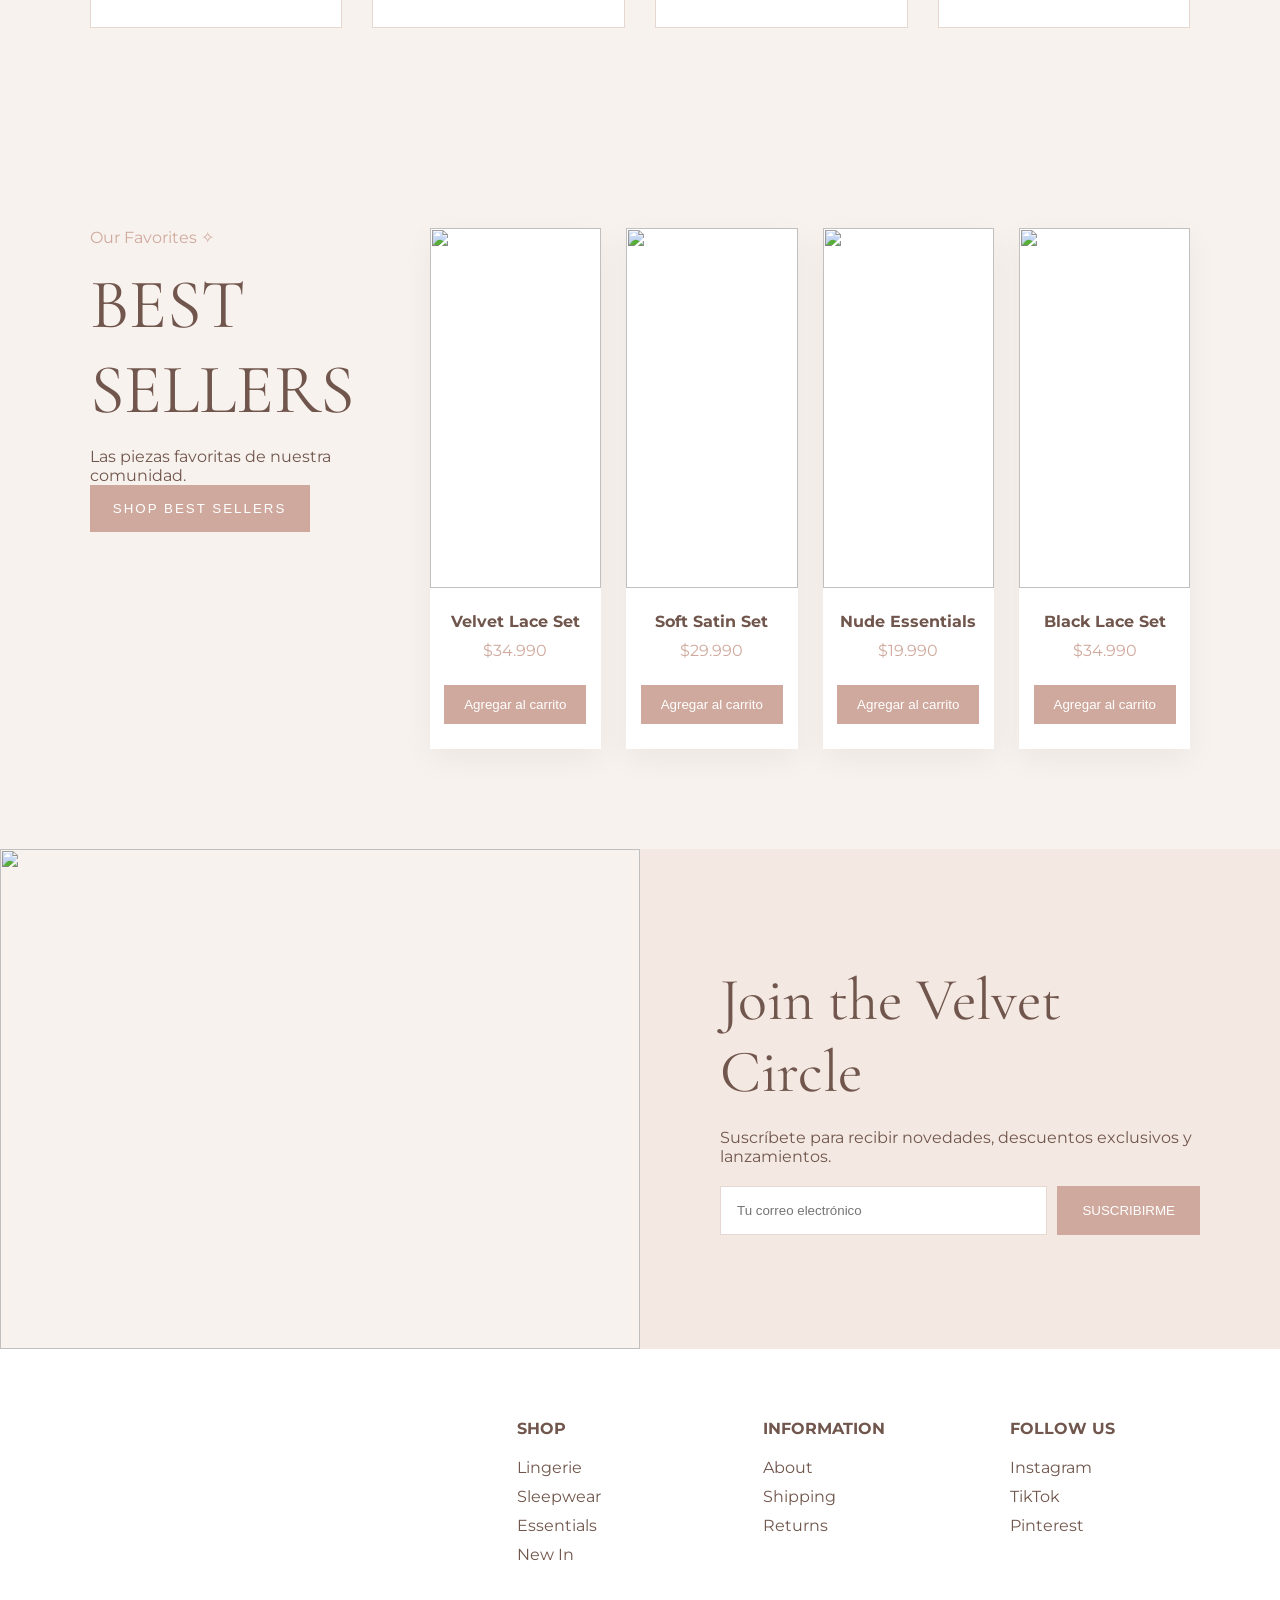
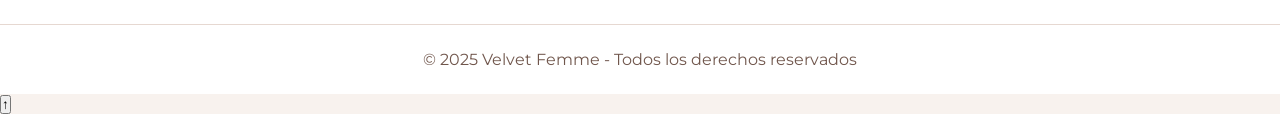
==== commit 405fbdc2: "cositas" ====
--- a/trabajo/index.html
+++ b/trabajo/index.html
@@ -1,185 +1,390 @@
 <!DOCTYPE html>
 <html lang="es">
+
 <head>
-<meta charset="UTF-8">
-<meta name="viewport" content="width=device-width, initial-scale=1.0">
-
-<title>Velvet Femme</title>
-
-<link rel="preconnect" href="https://fonts.googleapis.com">
-<link href="https://fonts.googleapis.com/css2?family=Cormorant+Garamond:wght@300;400;500;600&family=Montserrat:wght@300;400;500&display=swap" rel="stylesheet">
-
-<link rel="stylesheet" href="style.css">
+
+    <meta charset="UTF-8">
+    <meta name="viewport" content="width=device-width, initial-scale=1.0">
+
+    <title>Velvet Femme</title>
+
+    <!-- Google Fonts -->
+    <link rel="preconnect" href="https://fonts.googleapis.com">
+
+    <link rel="preconnect" href="https://fonts.gstatic.com" crossorigin>
+
+    <link href="https://fonts.googleapis.com/css2?family=Cormorant+Garamond:wght@300;400;500;600&family=Montserrat:wght@300;400;500;600&display=swap"
+        rel="stylesheet">
+
+    <link rel="stylesheet" href="style.css">
+
 </head>
 
 <body>
 
-<div class="topbar">
-    Envío gratis en compras sobre $60.000 ♡
-</div>
-
-<header>
-
-    <div class="header-icons">
-        🔍
+    <!-- BARRA SUPERIOR -->
+
+    <div class="top-bar">
+
+        <p>Envío gratis en compras superiores a $60.000 ♡</p>
+
     </div>
 
-    <div class="logo">
-        <div class="butterfly">🦋</div>
-
-        <h1>VELVET FEMME</h1>
-
-        <span>BOUTIQUE & LINGERIE</span>
-    </div>
-
-    <div class="header-icons">
-        👤 🛍️ <span id="cart-count">0</span>
-    </div>
-
-</header>
-
-<nav>
-    <a href="#">HOME</a>
-    <a href="#">SHOP</a>
-    <a href="#">LINGERIE</a>
-    <a href="#">SLEEPWEAR</a>
-    <a href="#">ESSENTIALS</a>
-    <a href="#">NEW IN</a>
-    <a href="#">ABOUT</a>
-    <a href="#">CONTACT</a>
-</nav>
-
-<section class="hero">
-
-    <div class="hero-image"></div>
-
-    <div class="hero-content">
-
-        <p class="muse">be your own muse</p>
-
-        <h2>
-            ELEGANCE <br>
-            IN EVERY DETAIL
-        </h2>
-
-        <p>
-            Lencería y ropa diseñada para resaltar
-            tu feminidad con suavidad y confianza.
-        </p>
-
-        <button>SHOP NOW</button>
-
-    </div>
-
-</section>
-
-<section class="categories">
-
-<div class="category">
-<img src="https://images.unsplash.com/photo-1588117305388-c2631a279f82?w=600">
-<h3>LINGERIE</h3>
-<p>Ver colección</p>
-</div>
-
-<div class="category">
-<img src="https://images.unsplash.com/photo-1618244972963-dbad68f7d6c3?w=600">
-<h3>SLEEPWEAR</h3>
-<p>Ver colección</p>
-</div>
-
-<div class="category">
-<img src="https://images.unsplash.com/photo-1515886657613-9f3515b0c78f?w=600">
-<h3>ESSENTIALS</h3>
-<p>Ver colección</p>
-</div>
-
-<div class="category">
-<img src="https://images.unsplash.com/photo-1496747611176-843222e1e57c?w=600">
-<h3>NEW IN</h3>
-<p>Ver colección</p>
-</div>
-
-</section>
-
-<section class="best-sellers">
-
-<div class="best-title">
-
-<span>Our favorites ✧</span>
-
-<h2>BEST SELLERS</h2>
-
-<p>
-Las piezas más amadas por nuestra comunidad.
-</p>
-
-<button>SHOP BEST SELLERS</button>
-
-</div>
-
-<div class="products">
-
-<div class="product">
-<img src="https://images.unsplash.com/photo-1588117305388-c2631a279f82?w=600">
-<h4>Velvet Lace Set</h4>
-<p>$34.990</p>
-<button class="add-cart">Agregar</button>
-</div>
-
-<div class="product">
-<img src="https://images.unsplash.com/photo-1618244972963-dbad68f7d6c3?w=600">
-<h4>Soft Satin Set</h4>
-<p>$29.990</p>
-<button class="add-cart">Agregar</button>
-</div>
-
-<div class="product">
-<img src="https://images.unsplash.com/photo-1496747611176-843222e1e57c?w=600">
-<h4>Nude Essentials</h4>
-<p>$19.990</p>
-<button class="add-cart">Agregar</button>
-</div>
-
-<div class="product">
-<img src="https://images.unsplash.com/photo-1515886657613-9f3515b0c78f?w=600">
-<h4>Black Lace Set</h4>
-<p>$34.990</p>
-<button class="add-cart">Agregar</button>
-</div>
-
-</div>
-
-</section>
-
-<section class="newsletter">
-
-<h2>Join the Velvet Circle</h2>
-
-<p>
-Suscríbete y recibe novedades, descuentos
-y lanzamientos exclusivos.
-</p>
-
-<form id="newsletter-form">
-<input type="email" id="email" placeholder="Tu correo electrónico">
-<button>Suscribirme</button>
-</form>
-
-</section>
-
-<footer>
-
-<div class="footer-logo">
-VELVET FEMME
-</div>
-
-<p>
-© 2025 Velvet Femme. Todos los derechos reservados.
-</p>
-
-</footer>
-
-<script src="script.js"></script>
+    <!-- HEADER -->
+
+    <header>
+
+        <div class="header-left">
+
+            <button class="icon-btn">
+                🔍
+            </button>
+
+        </div>
+
+        <div class="logo-container">
+
+            <!-- CAMBIA EL NOMBRE DEL ARCHIVO POR TU LOGO -->
+
+            <img src="images/logo.png" alt="Velvet Femme Logo" class="logo">
+
+        </div>
+
+        <div class="header-right">
+
+            <button class="icon-btn">
+                👤
+            </button>
+
+            <button class="icon-btn cart-btn">
+
+                🛍️
+
+                <span id="cart-count">0</span>
+
+            </button>
+
+        </div>
+
+    </header>
+
+    <!-- MENÚ -->
+
+    <nav class="navbar">
+
+        <ul>
+
+            <li><a href="#">HOME</a></li>
+
+            <li><a href="#">SHOP</a></li>
+
+            <li><a href="#">LINGERIE</a></li>
+
+            <li><a href="#">SLEEPWEAR</a></li>
+
+            <li><a href="#">ESSENTIALS</a></li>
+
+            <li><a href="#">NEW IN</a></li>
+
+            <li><a href="#">ABOUT</a></li>
+
+            <li><a href="#">CONTACT</a></li>
+
+        </ul>
+
+    </nav>
+
+    <!-- HERO -->
+
+    <section class="hero">
+
+        <div class="hero-image">
+
+            <!-- Hero principal -->
+
+            <img src="images/hero.jpg" alt="Hero Image">
+
+        </div>
+
+        <div class="hero-content">
+
+            <span class="hero-subtitle">
+                be your own muse
+            </span>
+
+            <h1>
+
+                ELEGANCE <br>
+                IN EVERY DETAIL
+
+            </h1>
+
+            <p>
+
+                Lencería y ropa diseñada para resaltar tu feminidad
+                con suavidad, comodidad y elegancia.
+
+            </p>
+
+            <button class="main-button">
+
+                SHOP NOW
+
+            </button>
+
+        </div>
+
+    </section>
+
+    <!-- CATEGORÍAS -->
+
+    <section class="categories">
+
+        <div class="section-title">
+
+            <h2>SHOP BY CATEGORY</h2>
+
+        </div>
+
+        <div class="category-grid">
+
+            <div class="category-card">
+
+                <img src="images/cat1.jpg" alt="">
+
+                <h3>LINGERIE</h3>
+
+                <a href="#">Ver colección</a>
+
+            </div>
+
+            <div class="category-card">
+
+                <img src="images/cat2.jpg" alt="">
+
+                <h3>SLEEPWEAR</h3>
+
+                <a href="#">Ver colección</a>
+
+            </div>
+
+            <div class="category-card">
+
+                <img src="images/cat3.jpg" alt="">
+
+                <h3>ESSENTIALS</h3>
+
+                <a href="#">Ver colección</a>
+
+            </div>
+
+            <div class="category-card">
+
+                <img src="images/cat4.jpg" alt="">
+
+                <h3>NEW IN</h3>
+
+                <a href="#">Ver colección</a>
+
+            </div>
+
+        </div>
+
+    </section>
+
+    <!-- BEST SELLERS -->
+
+    <section class="best-sellers">
+
+        <div class="best-info">
+
+            <span>Our Favorites ✧</span>
+
+            <h2>BEST SELLERS</h2>
+
+            <p>
+
+                Las piezas favoritas de nuestra comunidad.
+
+            </p>
+
+            <button class="main-button">
+
+                SHOP BEST SELLERS
+
+            </button>
+
+        </div>
+
+        <div class="products-grid">
+
+            <div class="product-card">
+
+                <img src="images/product1.jpg" alt="">
+
+                <h4>Velvet Lace Set</h4>
+
+                <p>$34.990</p>
+
+                <button class="add-cart">
+
+                    Agregar al carrito
+
+                </button>
+
+            </div>
+
+            <div class="product-card">
+
+                <img src="images/product2.jpg" alt="">
+
+                <h4>Soft Satin Set</h4>
+
+                <p>$29.990</p>
+
+                <button class="add-cart">
+
+                    Agregar al carrito
+
+                </button>
+
+            </div>
+
+            <div class="product-card">
+
+                <img src="images/product3.jpg" alt="">
+
+                <h4>Nude Essentials</h4>
+
+                <p>$19.990</p>
+
+                <button class="add-cart">
+
+                    Agregar al carrito
+
+                </button>
+
+            </div>
+
+            <div class="product-card">
+
+                <img src="images/product4.jpg" alt="">
+
+                <h4>Black Lace Set</h4>
+
+                <p>$34.990</p>
+
+                <button class="add-cart">
+
+                    Agregar al carrito
+
+                </button>
+
+            </div>
+
+        </div>
+
+    </section>
+
+    <!-- NEWSLETTER -->
+
+    <section class="newsletter">
+
+        <div class="newsletter-image">
+
+            <img src="images/newsletter.jpg" alt="">
+
+        </div>
+
+        <div class="newsletter-content">
+
+            <h2>
+
+                Join the Velvet Circle
+
+            </h2>
+
+            <p>
+
+                Suscríbete para recibir novedades,
+                descuentos exclusivos y lanzamientos.
+
+            </p>
+
+            <form id="newsletter-form">
+
+                <input
+                    type="email"
+                    id="email"
+                    placeholder="Tu correo electrónico">
+
+                <button type="submit">
+
+                    SUSCRIBIRME
+
+                </button>
+
+            </form>
+
+        </div>
+
+    </section>
+
+    <!-- FOOTER -->
+
+    <footer>
+
+        <div class="footer-grid">
+
+            <div class="footer-column">
+
+                <img src="images/logo.png" alt="">
+
+            </div>
+
+            <div class="footer-column">
+
+                <h4>SHOP</h4>
+
+                <a href="#">Lingerie</a>
+                <a href="#">Sleepwear</a>
+                <a href="#">Essentials</a>
+                <a href="#">New In</a>
+
+            </div>
+
+            <div class="footer-column">
+
+                <h4>INFORMATION</h4>
+
+                <a href="#">About</a>
+                <a href="#">Shipping</a>
+                <a href="#">Returns</a>
+
+            </div>
+
+            <div class="footer-column">
+
+                <h4>FOLLOW US</h4>
+
+                <a href="#">Instagram</a>
+                <a href="#">TikTok</a>
+                <a href="#">Pinterest</a>
+
+            </div>
+
+        </div>
+
+        <div class="footer-bottom">
+
+            © 2025 Velvet Femme - Todos los derechos reservados
+
+        </div>
+
+    </footer>
+
+    <script src="script.js"></script>
 
 </body>
+
 </html>
--- a/trabajo/style.css
+++ b/trabajo/style.css
@@ -1,244 +1,755 @@
+/* =========================
+   RESET
+========================= */
+
+*{
+    margin:0;
+    padding:0;
+    box-sizing:border-box;
+}
+
+html{
+    scroll-behavior:smooth;
+}
+
+body{
+    background:#f8f2ee;
+    color:#70564c;
+    font-family:'Montserrat',sans-serif;
+    overflow-x:hidden;
+}
+
+/* =========================
+   COLORES
+========================= */
+
 :root{
---beige:#f7f1ed;
---rosa:#d8a89c;
---texto:#70594f;
---borde:#e6d8d0;
-}
-
-*{
-margin:0;
-padding:0;
-box-sizing:border-box;
-}
-
-body{
-background:var(--beige);
-font-family:Montserrat,sans-serif;
-color:var(--texto);
-}
-
-.topbar{
-background:#e8d4cb;
-padding:10px;
-text-align:center;
-font-size:13px;
-}
+
+    --bg:#f8f2ee;
+    --white:#ffffff;
+
+    --nude:#d8c0b6;
+    --nude-dark:#cfa99d;
+
+    --brown:#70564c;
+    --brown-dark:#4f3a33;
+
+    --border:#e6d8d1;
+
+    --shadow:0 10px 30px rgba(0,0,0,.05);
+
+}
+
+/* =========================
+   TOP BAR
+========================= */
+
+.top-bar{
+
+    background:var(--nude);
+
+    color:white;
+
+    text-align:center;
+
+    padding:12px;
+
+    font-size:13px;
+
+    letter-spacing:1px;
+
+}
+
+/* =========================
+   HEADER
+========================= */
 
 header{
-padding:30px 80px;
-display:flex;
-justify-content:space-between;
-align-items:center;
-background:white;
+
+    background:white;
+
+    display:flex;
+
+    justify-content:space-between;
+
+    align-items:center;
+
+    padding:25px 60px;
+
 }
 
 .logo{
-text-align:center;
-}
-
-.logo h1{
-font-family:"Cormorant Garamond",serif;
-font-size:48px;
-letter-spacing:3px;
-font-weight:500;
-}
-
-.logo span{
-font-size:11px;
-letter-spacing:3px;
-}
-
-nav{
-background:white;
-display:flex;
-justify-content:center;
-gap:35px;
-padding-bottom:25px;
-}
-
-nav a{
-text-decoration:none;
-color:var(--texto);
-font-size:13px;
-}
+
+    width:220px;
+
+    height:auto;
+
+}
+
+.icon-btn{
+
+    border:none;
+
+    background:none;
+
+    font-size:22px;
+
+    cursor:pointer;
+
+}
+
+.header-right{
+
+    display:flex;
+
+    gap:20px;
+
+}
+
+.cart-btn{
+
+    position:relative;
+
+}
+
+#cart-count{
+
+    background:var(--nude-dark);
+
+    color:white;
+
+    width:22px;
+
+    height:22px;
+
+    border-radius:50%;
+
+    display:flex;
+
+    justify-content:center;
+
+    align-items:center;
+
+    position:absolute;
+
+    top:-10px;
+
+    right:-15px;
+
+    font-size:11px;
+
+}
+
+/* =========================
+   NAVBAR
+========================= */
+
+.navbar{
+
+    background:white;
+
+    border-top:1px solid var(--border);
+
+    border-bottom:1px solid var(--border);
+
+}
+
+.navbar ul{
+
+    display:flex;
+
+    justify-content:center;
+
+    list-style:none;
+
+    gap:40px;
+
+    padding:18px;
+
+}
+
+.navbar a{
+
+    text-decoration:none;
+
+    color:var(--brown);
+
+    font-size:13px;
+
+    letter-spacing:2px;
+
+    transition:.3s;
+
+}
+
+.navbar a:hover{
+
+    color:var(--nude-dark);
+
+}
+
+/* =========================
+   HERO
+========================= */
 
 .hero{
-display:grid;
-grid-template-columns:1.2fr 1fr;
-height:650px;
-}
-
-.hero-image{
-background:url("https://images.unsplash.com/photo-1588117305388-c2631a279f82?w=1200");
-background-size:cover;
-background-position:center;
+
+    display:grid;
+
+    grid-template-columns:55% 45%;
+
+    min-height:700px;
+
+}
+
+.hero-image img{
+
+    width:100%;
+
+    height:100%;
+
+    object-fit:cover;
+
 }
 
 .hero-content{
-display:flex;
-flex-direction:column;
-justify-content:center;
-padding:80px;
-}
-
-.muse{
-font-family:"Cormorant Garamond",serif;
-font-style:italic;
-font-size:26px;
-}
-
-.hero h2{
-font-family:"Cormorant Garamond",serif;
-font-size:75px;
-font-weight:400;
-line-height:0.9;
-margin:20px 0;
-}
-
-.hero button{
-width:180px;
-padding:15px;
+
+    display:flex;
+
+    flex-direction:column;
+
+    justify-content:center;
+
+    padding:80px;
+
+}
+
+.hero-subtitle{
+
+    font-family:'Cormorant Garamond',serif;
+
+    font-size:32px;
+
+    font-style:italic;
+
+    color:var(--nude-dark);
+
+}
+
+.hero h1{
+
+    font-family:'Cormorant Garamond',serif;
+
+    font-size:90px;
+
+    line-height:0.9;
+
+    font-weight:400;
+
+    margin:20px 0;
+
+}
+
+.hero p{
+
+    max-width:450px;
+
+    line-height:1.8;
+
+    margin-bottom:30px;
+
+}
+
+.main-button{
+
+    width:220px;
+
+    padding:16px;
+
+    border:none;
+
+    background:var(--nude-dark);
+
+    color:white;
+
+    letter-spacing:2px;
+
+    cursor:pointer;
+
+    transition:.3s;
+
+}
+
+.main-button:hover{
+
+    background:var(--brown);
+
+}
+
+/* =========================
+   TITULOS
+========================= */
+
+.section-title{
+
+    text-align:center;
+
+    margin-bottom:50px;
+
+}
+
+.section-title h2{
+
+    font-family:'Cormorant Garamond',serif;
+
+    font-size:55px;
+
+    font-weight:400;
+
+}
+
+/* =========================
+   CATEGORIAS
+========================= */
+
+.categories{
+
+    padding:100px 7%;
+
+}
+
+.category-grid{
+
+    display:grid;
+
+    grid-template-columns:repeat(4,1fr);
+
+    gap:30px;
+
+}
+
+.category-card{
+
+    background:white;
+
+    border:1px solid var(--border);
+
+    text-align:center;
+
+    overflow:hidden;
+
+}
+
+.category-card img{
+
+    width:100%;
+
+    height:420px;
+
+    object-fit:cover;
+
+    border-radius:250px 250px 0 0;
+
+}
+
+.category-card h3{
+
+    margin-top:25px;
+
+    letter-spacing:2px;
+
+}
+
+.category-card a{
+
+    display:block;
+
+    margin:15px 0 30px;
+
+    color:var(--brown);
+
+    text-decoration:none;
+
+}
+
+/* =========================
+   BEST SELLERS
+========================= */
+
+.best-sellers{
+
+    display:grid;
+
+    grid-template-columns:300px 1fr;
+
+    gap:40px;
+
+    padding:100px 7%;
+
+}
+
+.best-info span{
+
+    color:var(--nude-dark);
+
+}
+
+.best-info h2{
+
+    font-family:'Cormorant Garamond',serif;
+
+    font-size:70px;
+
+    font-weight:400;
+
+    margin:15px 0;
+
+}
+
+.products-grid{
+
+    display:grid;
+
+    grid-template-columns:repeat(4,1fr);
+
+    gap:25px;
+
+}
+
+.product-card{
+
+    background:white;
+
+    text-align:center;
+
+    box-shadow:var(--shadow);
+
+}
+
+.product-card img{
+
+    width:100%;
+
+    height:360px;
+
+    object-fit:cover;
+
+}
+
+.product-card h4{
+
+    margin-top:20px;
+
+}
+
+.product-card p{
+
+    margin:10px 0;
+
+    color:var(--nude-dark);
+
+}
+
+.add-cart{
+
+    margin:15px 0 25px;
+
+    border:none;
+
+    background:var(--nude-dark);
+
+    color:white;
+
+    padding:12px 20px;
+
+    cursor:pointer;
+
+}
+
+/* =========================
+   NEWSLETTER
+========================= */
+
+.newsletter{
+
+    display:grid;
+
+    grid-template-columns:1fr 1fr;
+
+    min-height:500px;
+
+}
+
+.newsletter-image img{
+
+    width:100%;
+
+    height:100%;
+
+    object-fit:cover;
+
+}
+
+.newsletter-content{
+
+    background:#f3e8e2;
+
+    display:flex;
+
+    flex-direction:column;
+
+    justify-content:center;
+
+    padding:80px;
+
+}
+
+.newsletter-content h2{
+
+    font-family:'Cormorant Garamond',serif;
+
+    font-size:60px;
+
+    font-weight:400;
+
+}
+
+.newsletter-content p{
+
+    margin:20px 0;
+
+    max-width:500px;
+
+}
+
+.newsletter form{
+
+    display:flex;
+
+    gap:10px;
+
+    flex-wrap:wrap;
+
+}
+
+.newsletter input{
+
+    flex:1;
+
+    min-width:250px;
+
+    padding:16px;
+
+    border:1px solid var(--border);
+
+}
+
+.newsletter button{
+
+    padding:16px 25px;
+
+    border:none;
+
+    background:var(--nude-dark);
+
+    color:white;
+
+    cursor:pointer;
+
+}
+
+/* =========================
+   FOOTER
+========================= */
+
+footer{
+
+    background:white;
+
+    padding-top:70px;
+
+}
+
+.footer-grid{
+
+    width:90%;
+
+    margin:auto;
+
+    display:grid;
+
+    grid-template-columns:2fr 1fr 1fr 1fr;
+
+    gap:40px;
+
+}
+
+.footer-column img{
+
+    width:180px;
+
+}
+
+.footer-column h4{
+
+    margin-bottom:20px;
+
+}
+
+.footer-column a{
+
+    display:block;
+
+    text-decoration:none;
+
+    color:var(--brown);
+
+    margin-bottom:10px;
+
+}
+
+.footer-bottom{
+
+    text-align:center;
+
+    border-top:1px solid var(--border);
+
+    padding:25px;
+
+    margin-top:50px;
+
+}
+
+/* =========================
+   RESPONSIVE
+========================= */
+
+@media(max-width:1100px){
+
+    .hero{
+
+        grid-template-columns:1fr;
+
+    }
+
+    .hero h1{
+
+        font-size:65px;
+
+    }
+
+    .category-grid{
+
+        grid-template-columns:1fr 1fr;
+
+    }
+
+    .products-grid{
+
+        grid-template-columns:1fr 1fr;
+
+    }
+
+    .best-sellers{
+
+        grid-template-columns:1fr;
+
+    }
+
+    .newsletter{
+
+        grid-template-columns:1fr;
+
+    }
+
+}
+
+@media(max-width:768px){
+
+    header{
+
+        padding:20px;
+
+    }
+
+    .navbar ul{
+
+        flex-wrap:wrap;
+
+        gap:15px;
+
+    }
+
+    .category-grid{
+
+        grid-template-columns:1fr;
+
+    }
+
+    .products-grid{
+
+        grid-template-columns:1fr;
+
+    }
+
+    .hero-content{
+
+        padding:40px;
+
+    }
+
+    .hero h1{
+
+        font-size:50px;
+
+    }
+
+    .footer-grid{
+
+        grid-template-columns:1fr;
+
+        text-align:center;
+
+    }
+.hidden{
+opacity:0;
+transform:translateY(40px);
+transition:all .8s ease;
+}
+
+.show{
+opacity:1;
+transform:translateY(0);
+}
+
+.navbar-scroll{
+box-shadow:0 5px 20px rgba(0,0,0,.08);
+}
+
+.back-to-top{
+position:fixed;
+right:25px;
+bottom:25px;
+width:50px;
+height:50px;
 border:none;
-background:var(--rosa);
+border-radius:50%;
+background:#cfa99d;
 color:white;
+font-size:20px;
 cursor:pointer;
-margin-top:20px;
-}
-
-.categories{
-padding:70px;
-display:grid;
-grid-template-columns:repeat(4,1fr);
-gap:25px;
-}
-
-.category{
-background:white;
-text-align:center;
-border:1px solid var(--borde);
-}
-
-.category img{
-width:100%;
-height:350px;
-object-fit:cover;
-border-radius:180px 180px 0 0;
-}
-
-.category h3{
-margin-top:20px;
-letter-spacing:3px;
-}
-
-.category p{
-padding:10px 0 25px;
-}
-
-.best-sellers{
-padding:70px;
-display:grid;
-grid-template-columns:300px 1fr;
-gap:40px;
-}
-
-.best-title h2{
-font-family:"Cormorant Garamond",serif;
-font-size:60px;
-font-weight:400;
-}
-
-.best-title button{
-margin-top:20px;
-padding:14px 25px;
-border:none;
-background:var(--rosa);
-color:white;
-}
-
-.products{
-display:grid;
-grid-template-columns:repeat(4,1fr);
-gap:20px;
-}
-
-.product{
-background:white;
-padding-bottom:20px;
-text-align:center;
-}
-
-.product img{
-width:100%;
-height:320px;
-object-fit:cover;
-}
-
-.product h4{
-margin-top:15px;
-}
-
-.product button{
-margin-top:10px;
-padding:10px 20px;
-border:none;
-background:var(--rosa);
-color:white;
-cursor:pointer;
-}
-
-.newsletter{
-background:#f2e7e1;
-padding:80px;
-text-align:center;
-}
-
-.newsletter h2{
-font-family:"Cormorant Garamond",serif;
-font-size:50px;
-}
-
-.newsletter input{
-width:350px;
-padding:15px;
-border:1px solid #ccc;
-}
-
-.newsletter button{
-padding:15px 25px;
-border:none;
-background:var(--rosa);
-color:white;
-}
-
-footer{
-background:white;
-padding:50px;
-text-align:center;
-}
-
-.footer-logo{
-font-family:"Cormorant Garamond",serif;
-font-size:42px;
-margin-bottom:15px;
-}
-
-@media(max-width:900px){
-
-.hero{
-grid-template-columns:1fr;
-height:auto;
-}
-
-.categories{
-grid-template-columns:1fr 1fr;
-}
-
-.products{
-grid-template-columns:1fr 1fr;
-}
-
-.best-sellers{
-grid-template-columns:1fr;
-}
-
+opacity:0;
+pointer-events:none;
+transition:.3s;
+z-index:999;
+}
+
+.back-to-top.active{
+opacity:1;
+pointer-events:auto;
+}
+
+.product-card{
+transition:.3s;
+}
 }
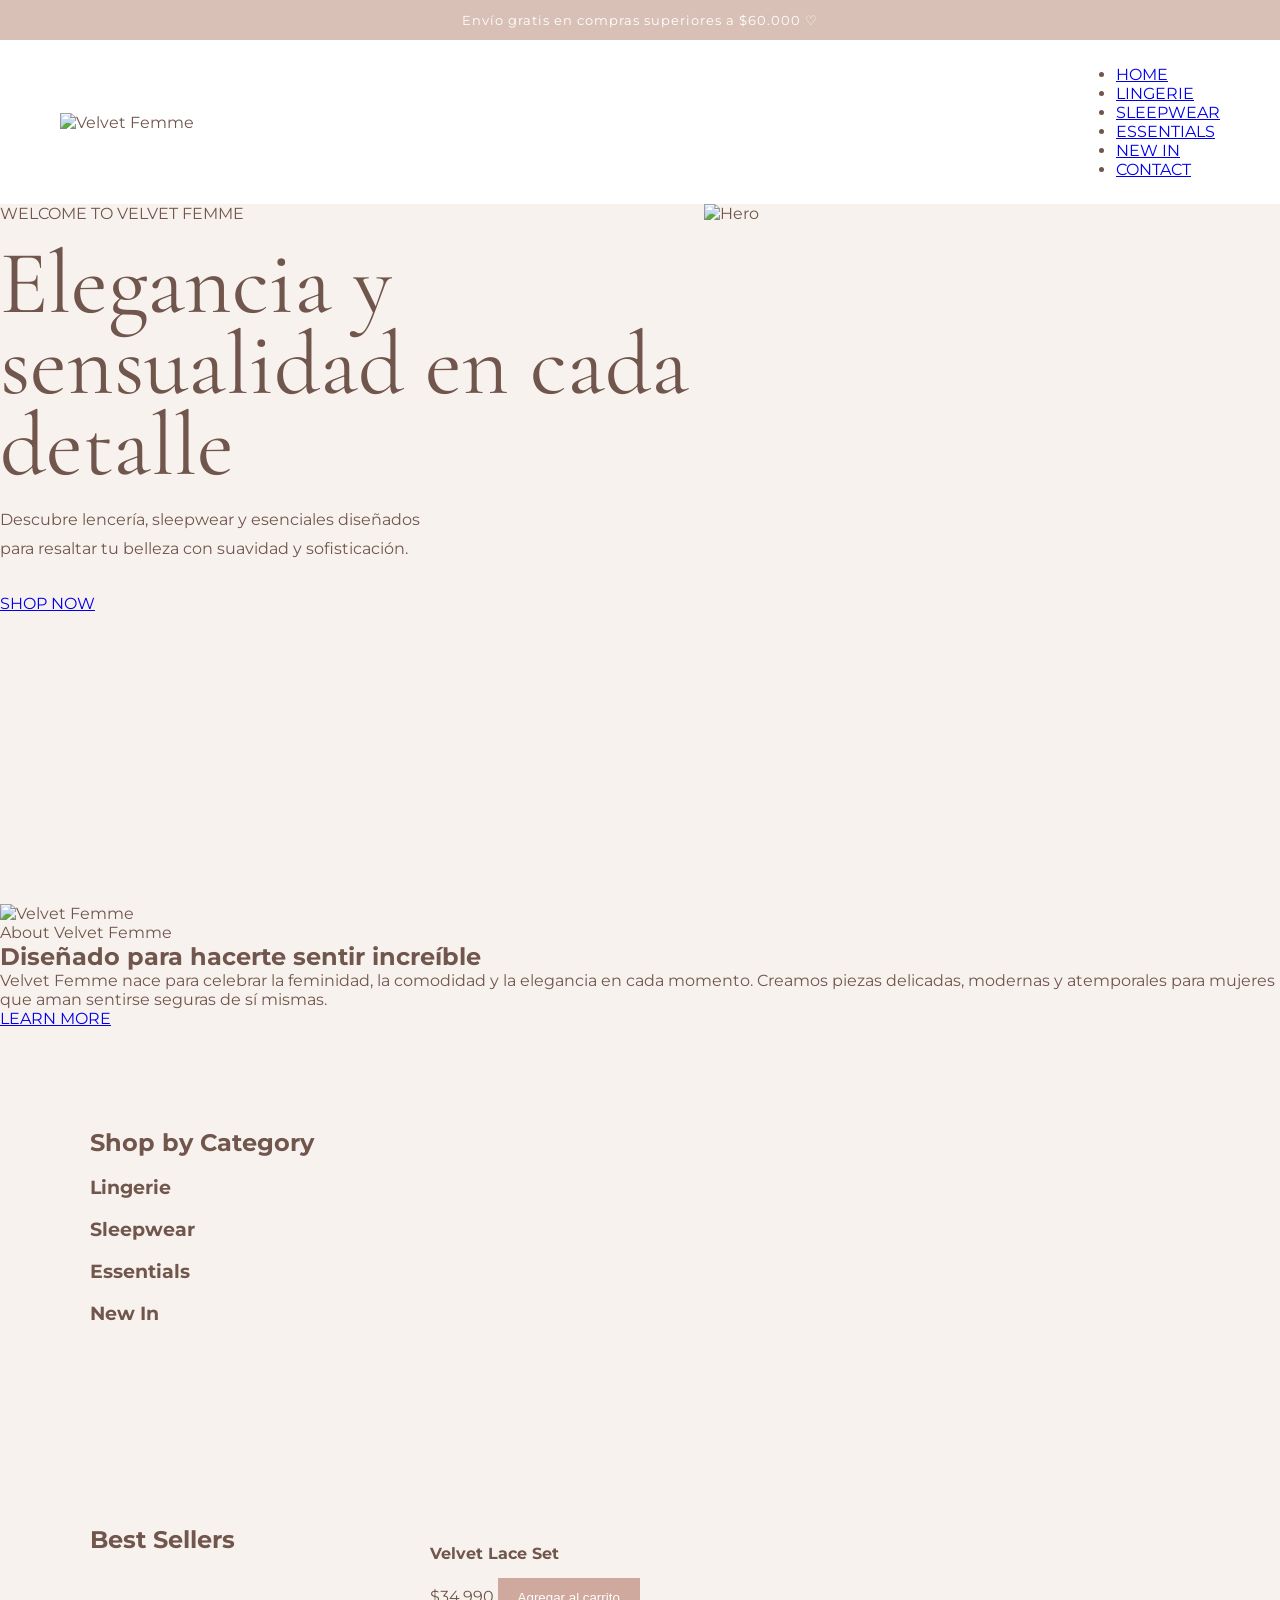
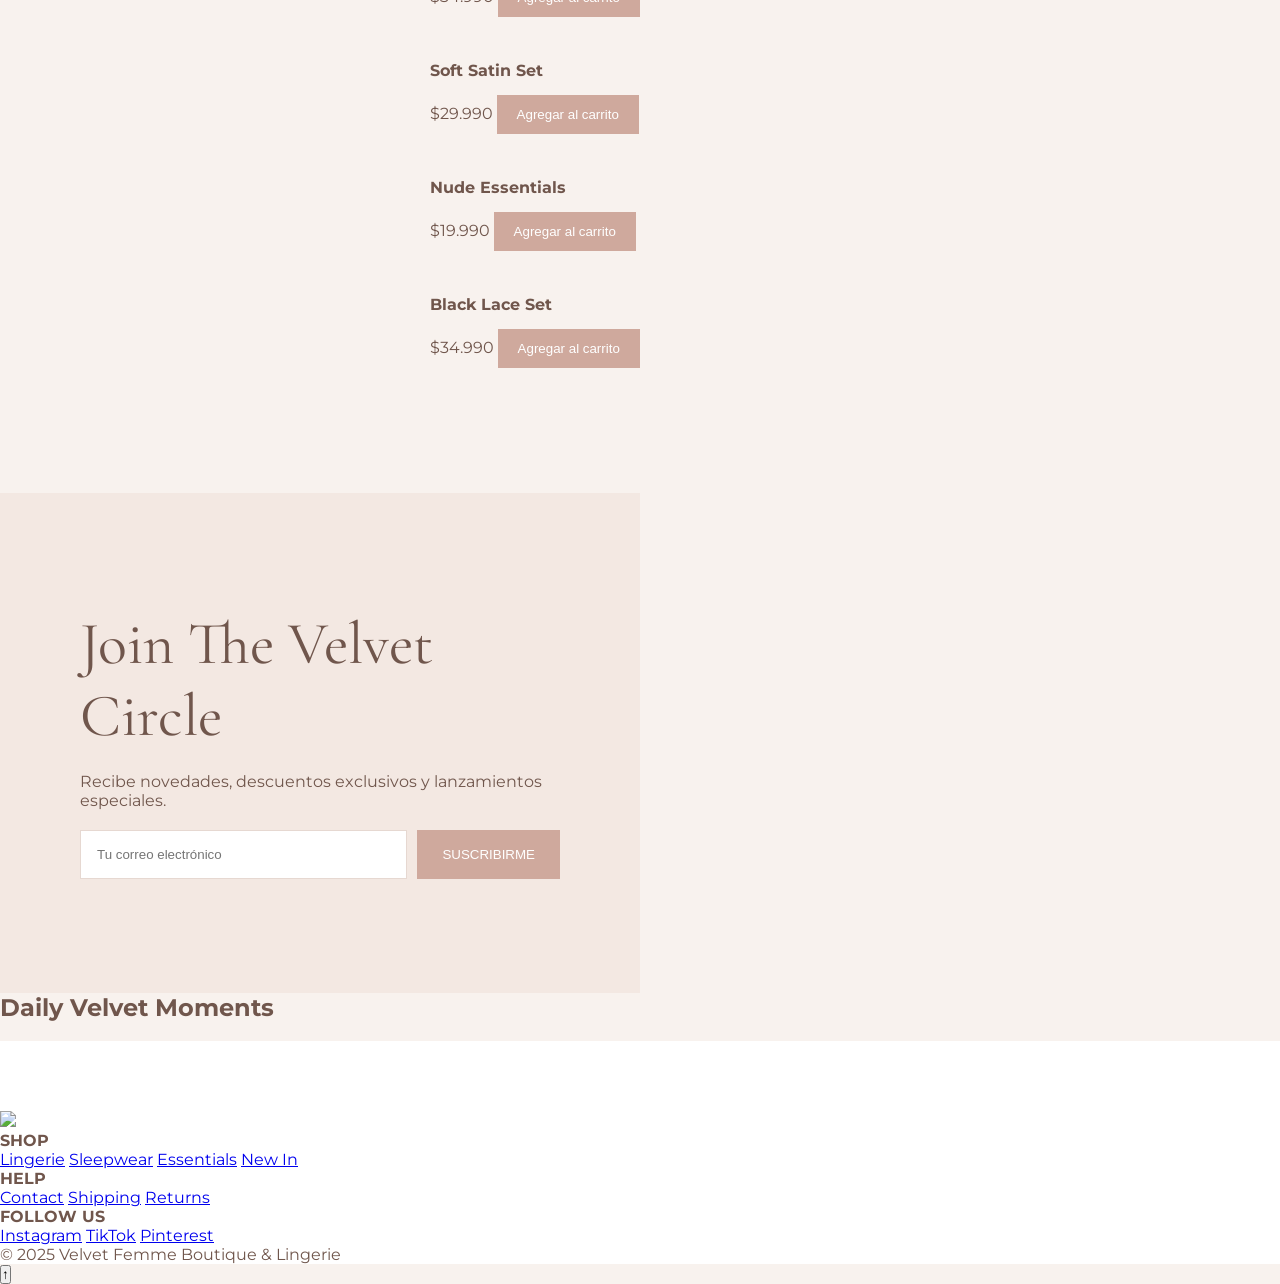
==== commit 8d949d59: "cambio" ====
--- a/trabajo/index.html
+++ b/trabajo/index.html
@@ -4,17 +4,16 @@
 <head>
 
     <meta charset="UTF-8">
+
     <meta name="viewport" content="width=device-width, initial-scale=1.0">
 
-    <title>Velvet Femme</title>
-
-    <!-- Google Fonts -->
+    <title>Velvet Femme Boutique & Lingerie</title>
+
     <link rel="preconnect" href="https://fonts.googleapis.com">
 
     <link rel="preconnect" href="https://fonts.gstatic.com" crossorigin>
 
-    <link href="https://fonts.googleapis.com/css2?family=Cormorant+Garamond:wght@300;400;500;600&family=Montserrat:wght@300;400;500;600&display=swap"
-        rel="stylesheet">
+    <link href="https://fonts.googleapis.com/css2?family=Cormorant+Garamond:wght@300;400;500;600&family=Montserrat:wght@300;400;500&display=swap" rel="stylesheet">
 
     <link rel="stylesheet" href="style.css">
 
@@ -26,7 +25,7 @@
 
     <div class="top-bar">
 
-        <p>Envío gratis en compras superiores a $60.000 ♡</p>
+        Envío gratis en compras superiores a $60.000 ♡
 
     </div>
 
@@ -34,103 +33,115 @@
 
     <header>
 
-        <div class="header-left">
-
-            <button class="icon-btn">
-                🔍
-            </button>
-
-        </div>
-
         <div class="logo-container">
 
-            <!-- CAMBIA EL NOMBRE DEL ARCHIVO POR TU LOGO -->
-
-            <img src="images/logo.png" alt="Velvet Femme Logo" class="logo">
-
-        </div>
-
-        <div class="header-right">
-
-            <button class="icon-btn">
-                👤
-            </button>
-
-            <button class="icon-btn cart-btn">
-
-                🛍️
-
-                <span id="cart-count">0</span>
-
-            </button>
-
-        </div>
+            <img src="imagenes/logo-femme.png" alt="Velvet Femme" class="logo">
+
+        </div>
+
+        <nav>
+
+            <ul>
+
+                <li><a href="#">HOME</a></li>
+
+                <li><a href="#">LINGERIE</a></li>
+
+                <li><a href="#">SLEEPWEAR</a></li>
+
+                <li><a href="#">ESSENTIALS</a></li>
+
+                <li><a href="#">NEW IN</a></li>
+
+                <li><a href="#">CONTACT</a></li>
+
+            </ul>
+
+        </nav>
 
     </header>
 
-    <!-- MENÚ -->
-
-    <nav class="navbar">
-
-        <ul>
-
-            <li><a href="#">HOME</a></li>
-
-            <li><a href="#">SHOP</a></li>
-
-            <li><a href="#">LINGERIE</a></li>
-
-            <li><a href="#">SLEEPWEAR</a></li>
-
-            <li><a href="#">ESSENTIALS</a></li>
-
-            <li><a href="#">NEW IN</a></li>
-
-            <li><a href="#">ABOUT</a></li>
-
-            <li><a href="#">CONTACT</a></li>
-
-        </ul>
-
-    </nav>
-
     <!-- HERO -->
 
     <section class="hero">
 
+        <div class="hero-text">
+
+            <span class="small-title">
+
+                WELCOME TO VELVET FEMME
+
+            </span>
+
+            <h1>
+
+                Elegancia y sensualidad
+                en cada detalle
+
+            </h1>
+
+            <p>
+
+                Descubre lencería, sleepwear y esenciales diseñados
+                para resaltar tu belleza con suavidad y sofisticación.
+
+            </p>
+
+            <a href="#" class="btn">
+
+                SHOP NOW
+
+            </a>
+
+        </div>
+
         <div class="hero-image">
 
-            <!-- Hero principal -->
-
-            <img src="images/hero.jpg" alt="Hero Image">
-
-        </div>
-
-        <div class="hero-content">
-
-            <span class="hero-subtitle">
-                be your own muse
+            <img src="imagenes/hero.jpg" alt="Hero">
+
+        </div>
+
+    </section>
+
+    <!-- SOBRE NOSOTROS -->
+
+    <section class="about">
+
+        <div class="about-image">
+
+            <img src="imagenes/about.jpg" alt="Velvet Femme">
+
+        </div>
+
+        <div class="about-text">
+
+            <span class="section-subtitle">
+
+                About Velvet Femme
+
             </span>
 
-            <h1>
-
-                ELEGANCE <br>
-                IN EVERY DETAIL
-
-            </h1>
+            <h2>
+
+                Diseñado para hacerte sentir increíble
+
+            </h2>
 
             <p>
 
-                Lencería y ropa diseñada para resaltar tu feminidad
-                con suavidad, comodidad y elegancia.
+                Velvet Femme nace para celebrar la feminidad,
+                la comodidad y la elegancia en cada momento.
+
+                Creamos piezas delicadas, modernas y atemporales
+                para mujeres que aman sentirse seguras de sí mismas.
 
             </p>
 
-            <button class="main-button">
-
-                SHOP NOW
-
-            </button>
+            <a href="#" class="btn">
+
+                LEARN MORE
+
+            </a>
 
         </div>
 
@@ -140,51 +151,43 @@
 
     <section class="categories">
 
-        <div class="section-title">
-
-            <h2>SHOP BY CATEGORY</h2>
-
-        </div>
-
-        <div class="category-grid">
-
-            <div class="category-card">
-
-                <img src="images/cat1.jpg" alt="">
-
-                <h3>LINGERIE</h3>
-
-                <a href="#">Ver colección</a>
-
-            </div>
-
-            <div class="category-card">
-
-                <img src="images/cat2.jpg" alt="">
-
-                <h3>SLEEPWEAR</h3>
-
-                <a href="#">Ver colección</a>
-
-            </div>
-
-            <div class="category-card">
-
-                <img src="images/cat3.jpg" alt="">
-
-                <h3>ESSENTIALS</h3>
-
-                <a href="#">Ver colección</a>
-
-            </div>
-
-            <div class="category-card">
-
-                <img src="images/cat4.jpg" alt="">
-
-                <h3>NEW IN</h3>
-
-                <a href="#">Ver colección</a>
+        <h2 class="title">
+
+            Shop by Category
+
+        </h2>
+
+        <div class="categories-grid">
+
+            <div class="category">
+
+                <img src="imagenes/lingerie.jpg" alt="">
+
+                <h3>Lingerie</h3>
+
+            </div>
+
+            <div class="category">
+
+                <img src="imagenes/sleepwear.jpg" alt="">
+
+                <h3>Sleepwear</h3>
+
+            </div>
+
+            <div class="category">
+
+                <img src="imagenes/essentials.jpg" alt="">
+
+                <h3>Essentials</h3>
+
+            </div>
+
+            <div class="category">
+
+                <img src="imagenes/newin.jpg" alt="">
+
+                <h3>New In</h3>
 
             </div>
 
@@ -196,118 +199,98 @@
 
     <section class="best-sellers">
 
-        <div class="best-info">
-
-            <span>Our Favorites ✧</span>
-
-            <h2>BEST SELLERS</h2>
+        <h2 class="title">
+
+            Best Sellers
+
+        </h2>
+
+        <div class="products">
+
+            <div class="product">
+
+                <img src="imagenes/product1.jpg" alt="">
+
+                <h4>Velvet Lace Set</h4>
+
+                <span>$34.990</span>
+
+                <button class="add-cart">
+
+                    Agregar al carrito
+
+                </button>
+
+            </div>
+
+            <div class="product">
+
+                <img src="imagenes/product2.jpg" alt="">
+
+                <h4>Soft Satin Set</h4>
+
+                <span>$29.990</span>
+
+                <button class="add-cart">
+
+                    Agregar al carrito
+
+                </button>
+
+            </div>
+
+            <div class="product">
+
+                <img src="imagenes/product3.jpg" alt="">
+
+                <h4>Nude Essentials</h4>
+
+                <span>$19.990</span>
+
+                <button class="add-cart">
+
+                    Agregar al carrito
+
+                </button>
+
+            </div>
+
+            <div class="product">
+
+                <img src="imagenes/product4.jpg" alt="">
+
+                <h4>Black Lace Set</h4>
+
+                <span>$34.990</span>
+
+                <button class="add-cart">
+
+                    Agregar al carrito
+
+                </button>
+
+            </div>
+
+        </div>
+
+    </section>
+
+    <!-- NEWSLETTER -->
+
+    <section class="newsletter">
+
+        <div class="newsletter-content">
+
+            <h2>
+
+                Join The Velvet Circle
+
+            </h2>
 
             <p>
 
-                Las piezas favoritas de nuestra comunidad.
-
-            </p>
-
-            <button class="main-button">
-
-                SHOP BEST SELLERS
-
-            </button>
-
-        </div>
-
-        <div class="products-grid">
-
-            <div class="product-card">
-
-                <img src="images/product1.jpg" alt="">
-
-                <h4>Velvet Lace Set</h4>
-
-                <p>$34.990</p>
-
-                <button class="add-cart">
-
-                    Agregar al carrito
-
-                </button>
-
-            </div>
-
-            <div class="product-card">
-
-                <img src="images/product2.jpg" alt="">
-
-                <h4>Soft Satin Set</h4>
-
-                <p>$29.990</p>
-
-                <button class="add-cart">
-
-                    Agregar al carrito
-
-                </button>
-
-            </div>
-
-            <div class="product-card">
-
-                <img src="images/product3.jpg" alt="">
-
-                <h4>Nude Essentials</h4>
-
-                <p>$19.990</p>
-
-                <button class="add-cart">
-
-                    Agregar al carrito
-
-                </button>
-
-            </div>
-
-            <div class="product-card">
-
-                <img src="images/product4.jpg" alt="">
-
-                <h4>Black Lace Set</h4>
-
-                <p>$34.990</p>
-
-                <button class="add-cart">
-
-                    Agregar al carrito
-
-                </button>
-
-            </div>
-
-        </div>
-
-    </section>
-
-    <!-- NEWSLETTER -->
-
-    <section class="newsletter">
-
-        <div class="newsletter-image">
-
-            <img src="images/newsletter.jpg" alt="">
-
-        </div>
-
-        <div class="newsletter-content">
-
-            <h2>
-
-                Join the Velvet Circle
-
-            </h2>
-
-            <p>
-
-                Suscríbete para recibir novedades,
-                descuentos exclusivos y lanzamientos.
+                Recibe novedades, descuentos exclusivos
+                y lanzamientos especiales.
 
             </p>
 
@@ -330,19 +313,41 @@
 
     </section>
 
+    <!-- GALERÍA -->
+
+    <section class="gallery">
+
+        <h2 class="title">
+
+            Daily Velvet Moments
+
+        </h2>
+
+        <div class="gallery-grid">
+
+            <img src="imagenes/gallery1.jpg" alt="">
+            <img src="imagenes/gallery2.jpg" alt="">
+            <img src="imagenes/gallery3.jpg" alt="">
+            <img src="imagenes/gallery4.jpg" alt="">
+            <img src="imagenes/gallery5.jpg" alt="">
+
+        </div>
+
+    </section>
+
     <!-- FOOTER -->
 
     <footer>
 
-        <div class="footer-grid">
-
-            <div class="footer-column">
-
-                <img src="images/logo.png" alt="">
-
-            </div>
-
-            <div class="footer-column">
+        <div class="footer-columns">
+
+            <div>
+
+                <img src="imagenes/logo-femme.png" class="footer-logo">
+
+            </div>
+
+            <div>
 
                 <h4>SHOP</h4>
 
@@ -353,17 +358,17 @@
 
             </div>
 
-            <div class="footer-column">
-
-                <h4>INFORMATION</h4>
-
-                <a href="#">About</a>
+            <div>
+
+                <h4>HELP</h4>
+
+                <a href="#">Contact</a>
                 <a href="#">Shipping</a>
                 <a href="#">Returns</a>
 
             </div>
 
-            <div class="footer-column">
+            <div>
 
                 <h4>FOLLOW US</h4>
 
@@ -375,9 +380,9 @@
 
         </div>
 
-        <div class="footer-bottom">
-
-            © 2025 Velvet Femme - Todos los derechos reservados
+        <div class="copyright">
+
+            © 2025 Velvet Femme Boutique & Lingerie
 
         </div>
 
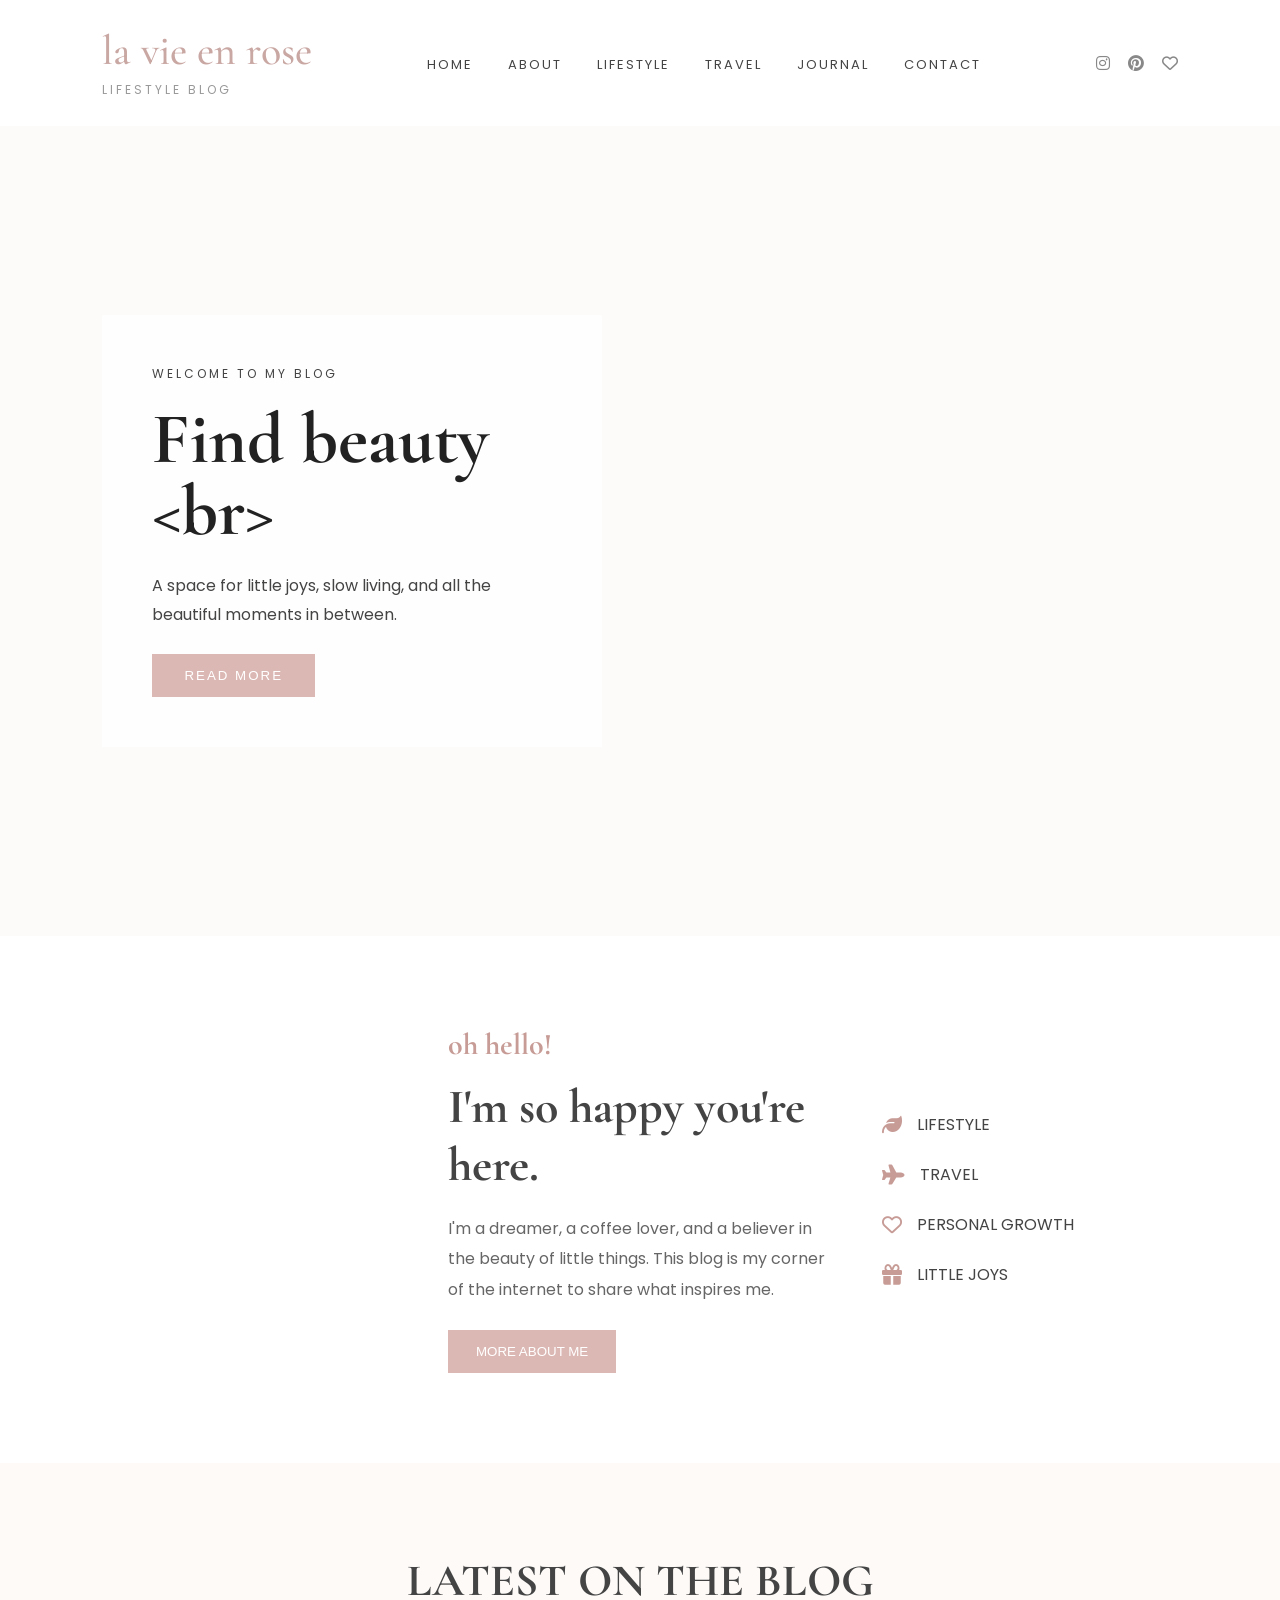
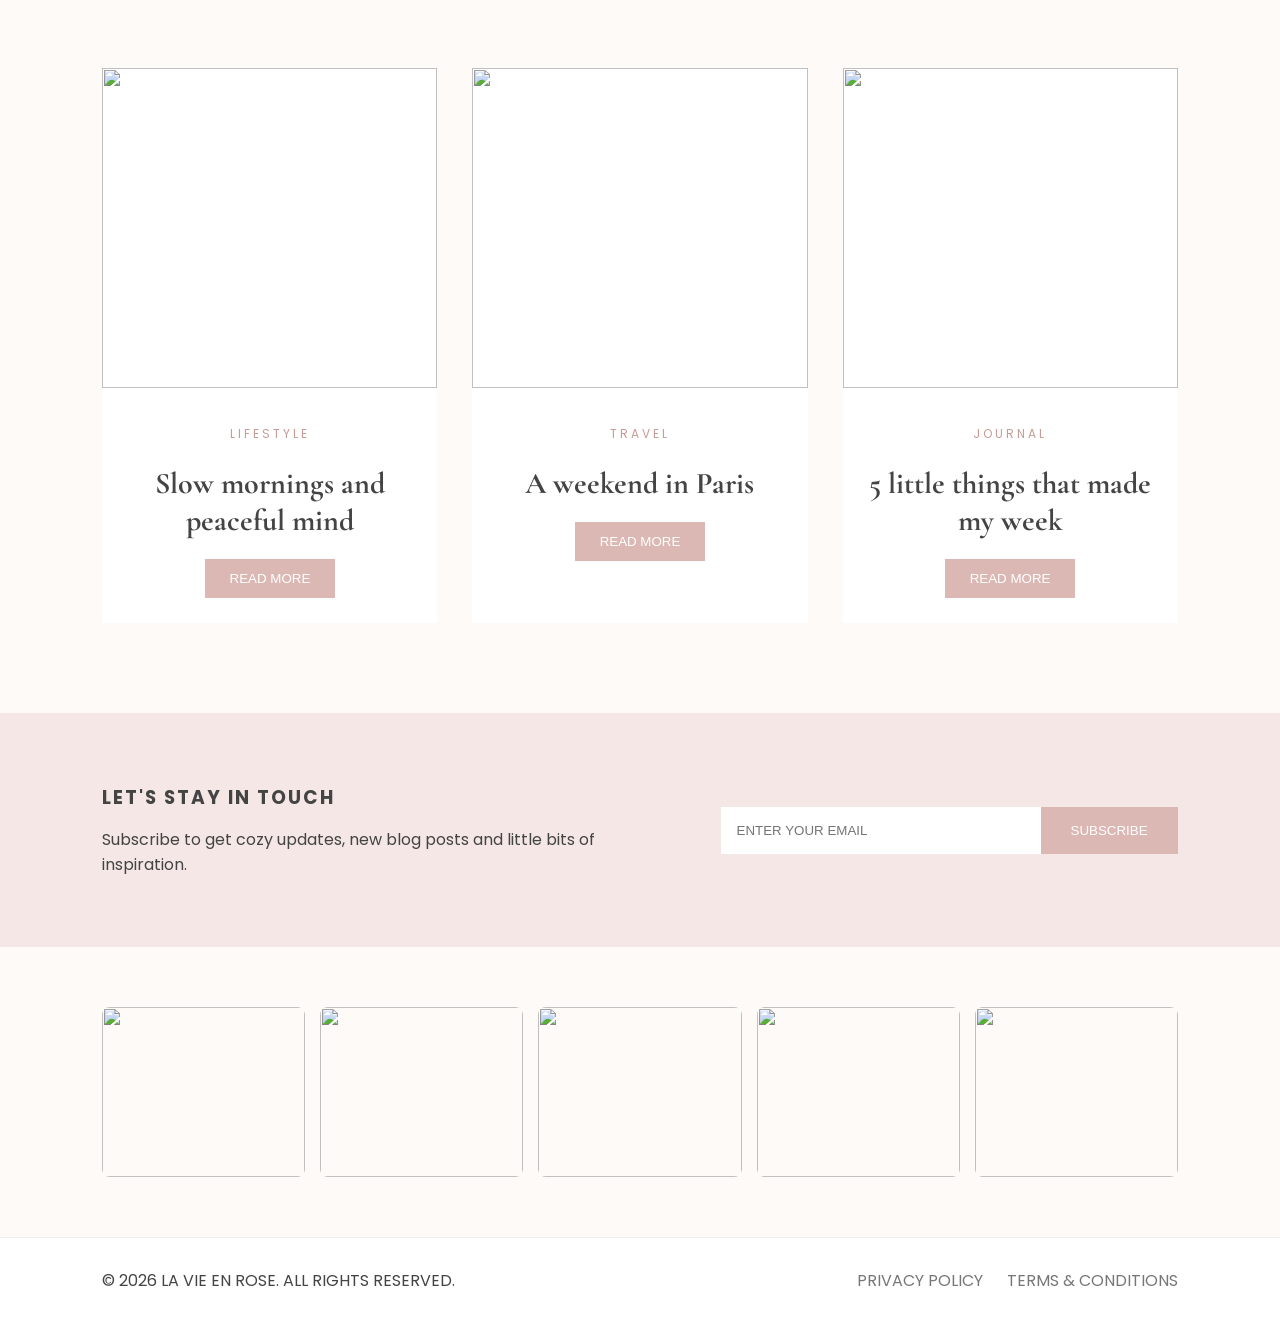
==== commit 20b08d3c: "a" ====
--- a/trabajo/index.html
+++ b/trabajo/index.html
@@ -2,388 +2,226 @@
 <html lang="es">
 
 <head>
-
     <meta charset="UTF-8">
-
     <meta name="viewport" content="width=device-width, initial-scale=1.0">
-
-    <title>Velvet Femme Boutique & Lingerie</title>
-
-    <link rel="preconnect" href="https://fonts.googleapis.com">
-
-    <link rel="preconnect" href="https://fonts.gstatic.com" crossorigin>
-
-    <link href="https://fonts.googleapis.com/css2?family=Cormorant+Garamond:wght@300;400;500;600&family=Montserrat:wght@300;400;500&display=swap" rel="stylesheet">
+    <title>La Vie En Rose</title>
 
     <link rel="stylesheet" href="style.css">
 
+    <link href="https://fonts.googleapis.com/css2?family=Cormorant+Garamond:wght@300;400;500;600&family=Poppins:wght@300;400;500&display=swap" rel="stylesheet">
+
+    <link rel="stylesheet"
+        href="https://cdnjs.cloudflare.com/ajax/libs/font-awesome/6.5.1/css/all.min.css">
 </head>
 
 <body>
 
-    <!-- BARRA SUPERIOR -->
-
-    <div class="top-bar">
-
-        Envío gratis en compras superiores a $60.000 ♡
-
-    </div>
-
     <!-- HEADER -->
 
     <header>
-
-        <div class="logo-container">
-
-            <img src="imagenes/logo-femme.png" alt="Velvet Femme" class="logo">
-
+        <div class="logo">
+            <h1>la vie en rose</h1>
+            <span>LIFESTYLE BLOG</span>
         </div>
 
         <nav>
-
             <ul>
-
                 <li><a href="#">HOME</a></li>
-
-                <li><a href="#">LINGERIE</a></li>
-
-                <li><a href="#">SLEEPWEAR</a></li>
-
-                <li><a href="#">ESSENTIALS</a></li>
-
-                <li><a href="#">NEW IN</a></li>
-
+                <li><a href="#">ABOUT</a></li>
+                <li><a href="#">LIFESTYLE</a></li>
+                <li><a href="#">TRAVEL</a></li>
+                <li><a href="#">JOURNAL</a></li>
                 <li><a href="#">CONTACT</a></li>
-
             </ul>
-
         </nav>
 
+        <div class="social">
+            <i class="fab fa-instagram"></i>
+            <i class="fab fa-pinterest"></i>
+            <i class="far fa-heart"></i>
+        </div>
     </header>
 
     <!-- HERO -->
 
     <section class="hero">
 
-        <div class="hero-text">
-
-            <span class="small-title">
-
-                WELCOME TO VELVET FEMME
-
-            </span>
-
-            <h1>
-
-                Elegancia y sensualidad
-                en cada detalle
-
-            </h1>
+        <div class="hero-content">
+
+            <p class="small-title">WELCOME TO MY BLOG</p>
+
+            <h2>
+                Find beauty <br>
+                <span>in everyday</span>
+            </h2>
+
+            <p class="description">
+                A space for little joys, slow living,
+                and all the beautiful moments in between.
+            </p>
+
+            <button>READ MORE</button>
+
+        </div>
+
+    </section>
+
+    <!-- ABOUT -->
+
+    <section class="about">
+
+        <div class="about-image">
+            <img src="https://images.unsplash.com/photo-1517841905240-472988babdf9" alt="">
+        </div>
+
+        <div class="about-text">
+
+            <h4>oh hello!</h4>
+
+            <h2>I'm so happy you're here.</h2>
 
             <p>
-
-                Descubre lencería, sleepwear y esenciales diseñados
-                para resaltar tu belleza con suavidad y sofisticación.
-
+                I'm a dreamer, a coffee lover, and a believer
+                in the beauty of little things.
+                This blog is my corner of the internet to share
+                what inspires me.
             </p>
 
-            <a href="#" class="btn">
-
-                SHOP NOW
-
-            </a>
-
-        </div>
-
-        <div class="hero-image">
-
-            <img src="imagenes/hero.jpg" alt="Hero">
-
-        </div>
-
-    </section>
-
-    <!-- SOBRE NOSOTROS -->
-
-    <section class="about">
-
-        <div class="about-image">
-
-            <img src="imagenes/about.jpg" alt="Velvet Femme">
-
-        </div>
-
-        <div class="about-text">
-
-            <span class="section-subtitle">
-
-                About Velvet Femme
-
-            </span>
-
-            <h2>
-
-                Diseñado para hacerte sentir increíble
-
-            </h2>
+            <button>MORE ABOUT ME</button>
+
+        </div>
+
+        <div class="about-menu">
+
+            <div>
+                <i class="fa-solid fa-leaf"></i>
+                <span>LIFESTYLE</span>
+            </div>
+
+            <div>
+                <i class="fa-solid fa-plane"></i>
+                <span>TRAVEL</span>
+            </div>
+
+            <div>
+                <i class="fa-regular fa-heart"></i>
+                <span>PERSONAL GROWTH</span>
+            </div>
+
+            <div>
+                <i class="fa-solid fa-gift"></i>
+                <span>LITTLE JOYS</span>
+            </div>
+
+        </div>
+
+    </section>
+
+    <!-- BLOG -->
+
+    <section class="blog">
+
+        <h2>LATEST ON THE BLOG</h2>
+
+        <div class="cards">
+
+            <div class="card">
+
+                <img src="https://images.unsplash.com/photo-1515378791036-0648a3ef77b2" alt="">
+
+                <div class="card-content">
+
+                    <span>LIFESTYLE</span>
+
+                    <h3>Slow mornings and peaceful mind</h3>
+
+                    <button>READ MORE</button>
+
+                </div>
+
+            </div>
+
+            <div class="card">
+
+                <img src="https://images.unsplash.com/photo-1499856871958-5b9627545d1a" alt="">
+
+                <div class="card-content">
+
+                    <span>TRAVEL</span>
+
+                    <h3>A weekend in Paris</h3>
+
+                    <button>READ MORE</button>
+
+                </div>
+
+            </div>
+
+            <div class="card">
+
+                <img src="https://images.unsplash.com/photo-1455390582262-044cdead277a" alt="">
+
+                <div class="card-content">
+
+                    <span>JOURNAL</span>
+
+                    <h3>5 little things that made my week</h3>
+
+                    <button>READ MORE</button>
+
+                </div>
+
+            </div>
+
+        </div>
+
+    </section>
+
+    <!-- NEWSLETTER -->
+
+    <section class="newsletter">
+
+        <div class="newsletter-text">
+
+            <h3>LET'S STAY IN TOUCH</h3>
 
             <p>
-
-                Velvet Femme nace para celebrar la feminidad,
-                la comodidad y la elegancia en cada momento.
-
-                Creamos piezas delicadas, modernas y atemporales
-                para mujeres que aman sentirse seguras de sí mismas.
-
+                Subscribe to get cozy updates,
+                new blog posts and little bits of inspiration.
             </p>
 
-            <a href="#" class="btn">
-
-                LEARN MORE
-
-            </a>
-
-        </div>
-
-    </section>
-
-    <!-- CATEGORÍAS -->
-
-    <section class="categories">
-
-        <h2 class="title">
-
-            Shop by Category
-
-        </h2>
-
-        <div class="categories-grid">
-
-            <div class="category">
-
-                <img src="imagenes/lingerie.jpg" alt="">
-
-                <h3>Lingerie</h3>
-
-            </div>
-
-            <div class="category">
-
-                <img src="imagenes/sleepwear.jpg" alt="">
-
-                <h3>Sleepwear</h3>
-
-            </div>
-
-            <div class="category">
-
-                <img src="imagenes/essentials.jpg" alt="">
-
-                <h3>Essentials</h3>
-
-            </div>
-
-            <div class="category">
-
-                <img src="imagenes/newin.jpg" alt="">
-
-                <h3>New In</h3>
-
-            </div>
-
-        </div>
-
-    </section>
-
-    <!-- BEST SELLERS -->
-
-    <section class="best-sellers">
-
-        <h2 class="title">
-
-            Best Sellers
-
-        </h2>
-
-        <div class="products">
-
-            <div class="product">
-
-                <img src="imagenes/product1.jpg" alt="">
-
-                <h4>Velvet Lace Set</h4>
-
-                <span>$34.990</span>
-
-                <button class="add-cart">
-
-                    Agregar al carrito
-
-                </button>
-
-            </div>
-
-            <div class="product">
-
-                <img src="imagenes/product2.jpg" alt="">
-
-                <h4>Soft Satin Set</h4>
-
-                <span>$29.990</span>
-
-                <button class="add-cart">
-
-                    Agregar al carrito
-
-                </button>
-
-            </div>
-
-            <div class="product">
-
-                <img src="imagenes/product3.jpg" alt="">
-
-                <h4>Nude Essentials</h4>
-
-                <span>$19.990</span>
-
-                <button class="add-cart">
-
-                    Agregar al carrito
-
-                </button>
-
-            </div>
-
-            <div class="product">
-
-                <img src="imagenes/product4.jpg" alt="">
-
-                <h4>Black Lace Set</h4>
-
-                <span>$34.990</span>
-
-                <button class="add-cart">
-
-                    Agregar al carrito
-
-                </button>
-
-            </div>
-
-        </div>
-
-    </section>
-
-    <!-- NEWSLETTER -->
-
-    <section class="newsletter">
-
-        <div class="newsletter-content">
-
-            <h2>
-
-                Join The Velvet Circle
-
-            </h2>
-
-            <p>
-
-                Recibe novedades, descuentos exclusivos
-                y lanzamientos especiales.
-
-            </p>
-
-            <form id="newsletter-form">
-
-                <input
-                    type="email"
-                    id="email"
-                    placeholder="Tu correo electrónico">
-
-                <button type="submit">
-
-                    SUSCRIBIRME
-
-                </button>
-
-            </form>
-
-        </div>
-
-    </section>
-
-    <!-- GALERÍA -->
+        </div>
+
+        <div class="newsletter-form">
+
+            <input type="email" placeholder="ENTER YOUR EMAIL">
+
+            <button>SUBSCRIBE</button>
+
+        </div>
+
+    </section>
+
+    <!-- INSTAGRAM -->
 
     <section class="gallery">
 
-        <h2 class="title">
-
-            Daily Velvet Moments
-
-        </h2>
-
-        <div class="gallery-grid">
-
-            <img src="imagenes/gallery1.jpg" alt="">
-            <img src="imagenes/gallery2.jpg" alt="">
-            <img src="imagenes/gallery3.jpg" alt="">
-            <img src="imagenes/gallery4.jpg" alt="">
-            <img src="imagenes/gallery5.jpg" alt="">
-
-        </div>
-
+        <img src="https://images.unsplash.com/photo-1526045478516-99145907023c" alt="">
+        <img src="https://images.unsplash.com/photo-1511920170033-f8396924c348" alt="">
+        <img src="https://images.unsplash.com/photo-1515823064-d6e0c04616a7" alt="">
+        <img src="https://images.unsplash.com/photo-1494526585095-c41746248156" alt="">
+        <img src="https://images.unsplash.com/photo-1511920170033-f8396924c348" alt="">
     </section>
 
     <!-- FOOTER -->
 
     <footer>
 
-        <div class="footer-columns">
-
-            <div>
-
-                <img src="imagenes/logo-femme.png" class="footer-logo">
-
-            </div>
-
-            <div>
-
-                <h4>SHOP</h4>
-
-                <a href="#">Lingerie</a>
-                <a href="#">Sleepwear</a>
-                <a href="#">Essentials</a>
-                <a href="#">New In</a>
-
-            </div>
-
-            <div>
-
-                <h4>HELP</h4>
-
-                <a href="#">Contact</a>
-                <a href="#">Shipping</a>
-                <a href="#">Returns</a>
-
-            </div>
-
-            <div>
-
-                <h4>FOLLOW US</h4>
-
-                <a href="#">Instagram</a>
-                <a href="#">TikTok</a>
-                <a href="#">Pinterest</a>
-
-            </div>
-
-        </div>
-
-        <div class="copyright">
-
-            © 2025 Velvet Femme Boutique & Lingerie
-
+        <p>© 2026 LA VIE EN ROSE. ALL RIGHTS RESERVED.</p>
+
+        <div>
+            <a href="#">PRIVACY POLICY</a>
+            <a href="#">TERMS & CONDITIONS</a>
         </div>
 
     </footer>
--- a/trabajo/style.css
+++ b/trabajo/style.css
@@ -13,611 +13,343 @@
 }
 
 body{
-    background:#f8f2ee;
-    color:#70564c;
-    font-family:'Montserrat',sans-serif;
+    font-family:'Poppins',sans-serif;
+    background:#fdfaf8;
+    color:#444;
     overflow-x:hidden;
 }
 
 /* =========================
-   COLORES
-========================= */
-
-:root{
-
-    --bg:#f8f2ee;
-    --white:#ffffff;
-
-    --nude:#d8c0b6;
-    --nude-dark:#cfa99d;
-
-    --brown:#70564c;
-    --brown-dark:#4f3a33;
-
-    --border:#e6d8d1;
-
-    --shadow:0 10px 30px rgba(0,0,0,.05);
-
-}
-
-/* =========================
-   TOP BAR
-========================= */
-
-.top-bar{
-
-    background:var(--nude);
-
+   HEADER
+========================= */
+
+header{
+    display:flex;
+    justify-content:space-between;
+    align-items:center;
+    padding:25px 8%;
+    background:white;
+}
+
+.logo h1{
+    font-family:'Cormorant Garamond',serif;
+    font-size:42px;
+    color:#c9a7a3;
+    font-weight:500;
+}
+
+.logo span{
+    font-size:12px;
+    letter-spacing:3px;
+    color:#999;
+}
+
+nav ul{
+    display:flex;
+    gap:35px;
+    list-style:none;
+}
+
+nav a{
+    text-decoration:none;
+    color:#444;
+    font-size:13px;
+    letter-spacing:2px;
+    transition:.3s;
+}
+
+nav a:hover{
+    color:#d6a9a4;
+}
+
+.social{
+    display:flex;
+    gap:18px;
+}
+
+.social i{
+    cursor:pointer;
+    color:#888;
+    transition:.3s;
+}
+
+.social i:hover{
+    color:#d6a9a4;
+}
+
+/* =========================
+   HERO
+========================= */
+
+.hero{
+    height:90vh;
+
+    background:
+    linear-gradient(
+        rgba(255,255,255,.20),
+        rgba(255,255,255,.20)
+    ),
+    url('https://images.unsplash.com/photo-1516589178581-6cd7833ae3b2');
+
+    background-size:cover;
+    background-position:center;
+
+    display:flex;
+    align-items:center;
+}
+
+.hero-content{
+    margin-left:8%;
+    background:rgba(255,255,255,.75);
+    backdrop-filter:blur(4px);
+    padding:50px;
+    max-width:500px;
+}
+
+.small-title{
+    letter-spacing:3px;
+    font-size:12px;
+    margin-bottom:20px;
+}
+
+.hero h2{
+    font-family:'Cormorant Garamond',serif;
+    font-size:72px;
+    line-height:1;
+    color:#222;
+}
+
+.hero h2 span{
+    font-style:italic;
+    color:#c8a39f;
+}
+
+.description{
+    margin:25px 0;
+    line-height:1.8;
+}
+
+.hero button{
+    padding:14px 32px;
+    border:none;
+    background:#dcb8b4;
     color:white;
-
+    cursor:pointer;
+    letter-spacing:2px;
+    transition:.3s;
+}
+
+.hero button:hover{
+    background:#c79b96;
+}
+
+/* =========================
+   ABOUT
+========================= */
+
+.about{
+    display:grid;
+    grid-template-columns:1fr 1.3fr 1fr;
+    gap:50px;
+    padding:90px 8%;
+    align-items:center;
+    background:white;
+}
+
+.about-image img{
+    width:100%;
+    border-radius:10px;
+}
+
+.about-text h4{
+    color:#c79b96;
+    font-family:'Cormorant Garamond',serif;
+    font-size:30px;
+    margin-bottom:15px;
+}
+
+.about-text h2{
+    font-family:'Cormorant Garamond',serif;
+    font-size:48px;
+    margin-bottom:20px;
+}
+
+.about-text p{
+    line-height:1.9;
+    color:#666;
+}
+
+.about-text button{
+    margin-top:25px;
+    padding:14px 28px;
+    border:none;
+    background:#dcb8b4;
+    color:white;
+    cursor:pointer;
+}
+
+.about-menu{
+    display:flex;
+    flex-direction:column;
+    gap:25px;
+}
+
+.about-menu div{
+    display:flex;
+    align-items:center;
+    gap:15px;
+}
+
+.about-menu i{
+    color:#c79b96;
+    font-size:20px;
+}
+
+/* =========================
+   BLOG
+========================= */
+
+.blog{
+    padding:90px 8%;
+}
+
+.blog h2{
     text-align:center;
-
-    padding:12px;
-
-    font-size:13px;
-
-    letter-spacing:1px;
-
-}
-
-/* =========================
-   HEADER
-========================= */
-
-header{
-
+    margin-bottom:60px;
+    font-family:'Cormorant Garamond',serif;
+    font-size:45px;
+}
+
+.cards{
+    display:grid;
+    grid-template-columns:repeat(3,1fr);
+    gap:35px;
+}
+
+.card{
     background:white;
-
-    display:flex;
-
+    overflow:hidden;
+    transition:.4s;
+}
+
+.card:hover{
+    transform:translateY(-10px);
+    box-shadow:0 15px 35px rgba(0,0,0,.08);
+}
+
+.card img{
+    width:100%;
+    height:320px;
+    object-fit:cover;
+}
+
+.card-content{
+    padding:25px;
+    text-align:center;
+}
+
+.card-content span{
+    font-size:12px;
+    letter-spacing:3px;
+    color:#c79b96;
+}
+
+.card-content h3{
+    font-family:'Cormorant Garamond',serif;
+    font-size:30px;
+    margin:20px 0;
+}
+
+.card-content button{
+    border:none;
+    background:#dcb8b4;
+    color:white;
+    padding:12px 25px;
+    cursor:pointer;
+}
+
+/* =========================
+   NEWSLETTER
+========================= */
+
+.newsletter{
+    background:#f4e7e5;
+    padding:70px 8%;
+
+    display:flex;
     justify-content:space-between;
-
-    align-items:center;
-
-    padding:25px 60px;
-
-}
-
-.logo{
-
-    width:220px;
-
-    height:auto;
-
-}
-
-.icon-btn{
-
+    align-items:center;
+    gap:40px;
+}
+
+.newsletter h3{
+    margin-bottom:15px;
+    letter-spacing:2px;
+}
+
+.newsletter-form{
+    display:flex;
+}
+
+.newsletter-form input{
+    width:320px;
+    padding:16px;
     border:none;
-
-    background:none;
-
-    font-size:22px;
-
+    outline:none;
+}
+
+.newsletter-form button{
+    border:none;
+    background:#dcb8b4;
+    color:white;
+    padding:16px 30px;
     cursor:pointer;
-
-}
-
-.header-right{
-
-    display:flex;
-
-    gap:20px;
-
-}
-
-.cart-btn{
-
-    position:relative;
-
-}
-
-#cart-count{
-
-    background:var(--nude-dark);
-
-    color:white;
-
-    width:22px;
-
-    height:22px;
-
-    border-radius:50%;
-
-    display:flex;
-
-    justify-content:center;
-
-    align-items:center;
-
-    position:absolute;
-
-    top:-10px;
-
-    right:-15px;
-
-    font-size:11px;
-
-}
-
-/* =========================
-   NAVBAR
-========================= */
-
-.navbar{
-
+}
+
+/* =========================
+   GALLERY
+========================= */
+
+.gallery{
+    padding:60px 8%;
+    display:grid;
+    grid-template-columns:repeat(5,1fr);
+    gap:15px;
+}
+
+.gallery img{
+    width:100%;
+    height:170px;
+    object-fit:cover;
+    border-radius:8px;
+    transition:.4s;
+}
+
+.gallery img:hover{
+    transform:scale(1.05);
+}
+
+/* =========================
+   FOOTER
+========================= */
+
+footer{
+    padding:30px 8%;
+    display:flex;
+    justify-content:space-between;
+    align-items:center;
+    border-top:1px solid #eee;
     background:white;
-
-    border-top:1px solid var(--border);
-
-    border-bottom:1px solid var(--border);
-
-}
-
-.navbar ul{
-
-    display:flex;
-
-    justify-content:center;
-
-    list-style:none;
-
-    gap:40px;
-
-    padding:18px;
-
-}
-
-.navbar a{
-
+}
+
+footer a{
     text-decoration:none;
-
-    color:var(--brown);
-
-    font-size:13px;
-
-    letter-spacing:2px;
-
-    transition:.3s;
-
-}
-
-.navbar a:hover{
-
-    color:var(--nude-dark);
-
-}
-
-/* =========================
-   HERO
-========================= */
-
-.hero{
-
-    display:grid;
-
-    grid-template-columns:55% 45%;
-
-    min-height:700px;
-
-}
-
-.hero-image img{
-
-    width:100%;
-
-    height:100%;
-
-    object-fit:cover;
-
-}
-
-.hero-content{
-
-    display:flex;
-
-    flex-direction:column;
-
-    justify-content:center;
-
-    padding:80px;
-
-}
-
-.hero-subtitle{
-
-    font-family:'Cormorant Garamond',serif;
-
-    font-size:32px;
-
-    font-style:italic;
-
-    color:var(--nude-dark);
-
-}
-
-.hero h1{
-
-    font-family:'Cormorant Garamond',serif;
-
-    font-size:90px;
-
-    line-height:0.9;
-
-    font-weight:400;
-
-    margin:20px 0;
-
-}
-
-.hero p{
-
-    max-width:450px;
-
-    line-height:1.8;
-
-    margin-bottom:30px;
-
-}
-
-.main-button{
-
-    width:220px;
-
-    padding:16px;
-
-    border:none;
-
-    background:var(--nude-dark);
-
-    color:white;
-
-    letter-spacing:2px;
-
-    cursor:pointer;
-
-    transition:.3s;
-
-}
-
-.main-button:hover{
-
-    background:var(--brown);
-
-}
-
-/* =========================
-   TITULOS
-========================= */
-
-.section-title{
-
-    text-align:center;
-
-    margin-bottom:50px;
-
-}
-
-.section-title h2{
-
-    font-family:'Cormorant Garamond',serif;
-
-    font-size:55px;
-
-    font-weight:400;
-
-}
-
-/* =========================
-   CATEGORIAS
-========================= */
-
-.categories{
-
-    padding:100px 7%;
-
-}
-
-.category-grid{
-
-    display:grid;
-
-    grid-template-columns:repeat(4,1fr);
-
-    gap:30px;
-
-}
-
-.category-card{
-
-    background:white;
-
-    border:1px solid var(--border);
-
-    text-align:center;
-
-    overflow:hidden;
-
-}
-
-.category-card img{
-
-    width:100%;
-
-    height:420px;
-
-    object-fit:cover;
-
-    border-radius:250px 250px 0 0;
-
-}
-
-.category-card h3{
-
-    margin-top:25px;
-
-    letter-spacing:2px;
-
-}
-
-.category-card a{
-
-    display:block;
-
-    margin:15px 0 30px;
-
-    color:var(--brown);
-
-    text-decoration:none;
-
-}
-
-/* =========================
-   BEST SELLERS
-========================= */
-
-.best-sellers{
-
-    display:grid;
-
-    grid-template-columns:300px 1fr;
-
-    gap:40px;
-
-    padding:100px 7%;
-
-}
-
-.best-info span{
-
-    color:var(--nude-dark);
-
-}
-
-.best-info h2{
-
-    font-family:'Cormorant Garamond',serif;
-
-    font-size:70px;
-
-    font-weight:400;
-
-    margin:15px 0;
-
-}
-
-.products-grid{
-
-    display:grid;
-
-    grid-template-columns:repeat(4,1fr);
-
-    gap:25px;
-
-}
-
-.product-card{
-
-    background:white;
-
-    text-align:center;
-
-    box-shadow:var(--shadow);
-
-}
-
-.product-card img{
-
-    width:100%;
-
-    height:360px;
-
-    object-fit:cover;
-
-}
-
-.product-card h4{
-
-    margin-top:20px;
-
-}
-
-.product-card p{
-
-    margin:10px 0;
-
-    color:var(--nude-dark);
-
-}
-
-.add-cart{
-
-    margin:15px 0 25px;
-
-    border:none;
-
-    background:var(--nude-dark);
-
-    color:white;
-
-    padding:12px 20px;
-
-    cursor:pointer;
-
-}
-
-/* =========================
-   NEWSLETTER
-========================= */
-
-.newsletter{
-
-    display:grid;
-
-    grid-template-columns:1fr 1fr;
-
-    min-height:500px;
-
-}
-
-.newsletter-image img{
-
-    width:100%;
-
-    height:100%;
-
-    object-fit:cover;
-
-}
-
-.newsletter-content{
-
-    background:#f3e8e2;
-
-    display:flex;
-
-    flex-direction:column;
-
-    justify-content:center;
-
-    padding:80px;
-
-}
-
-.newsletter-content h2{
-
-    font-family:'Cormorant Garamond',serif;
-
-    font-size:60px;
-
-    font-weight:400;
-
-}
-
-.newsletter-content p{
-
-    margin:20px 0;
-
-    max-width:500px;
-
-}
-
-.newsletter form{
-
-    display:flex;
-
-    gap:10px;
-
-    flex-wrap:wrap;
-
-}
-
-.newsletter input{
-
-    flex:1;
-
-    min-width:250px;
-
-    padding:16px;
-
-    border:1px solid var(--border);
-
-}
-
-.newsletter button{
-
-    padding:16px 25px;
-
-    border:none;
-
-    background:var(--nude-dark);
-
-    color:white;
-
-    cursor:pointer;
-
-}
-
-/* =========================
-   FOOTER
-========================= */
-
-footer{
-
-    background:white;
-
-    padding-top:70px;
-
-}
-
-.footer-grid{
-
-    width:90%;
-
-    margin:auto;
-
-    display:grid;
-
-    grid-template-columns:2fr 1fr 1fr 1fr;
-
-    gap:40px;
-
-}
-
-.footer-column img{
-
-    width:180px;
-
-}
-
-.footer-column h4{
-
-    margin-bottom:20px;
-
-}
-
-.footer-column a{
-
-    display:block;
-
-    text-decoration:none;
-
-    color:var(--brown);
-
-    margin-bottom:10px;
-
-}
-
-.footer-bottom{
-
-    text-align:center;
-
-    border-top:1px solid var(--border);
-
-    padding:25px;
-
-    margin-top:50px;
-
+    color:#777;
+    margin-left:20px;
+}
+
+footer a:hover{
+    color:#c79b96;
 }
 
 /* =========================
@@ -626,130 +358,80 @@
 
 @media(max-width:1100px){
 
+    .about{
+        grid-template-columns:1fr;
+        text-align:center;
+    }
+
+    .about-menu{
+        align-items:center;
+    }
+
+    .cards{
+        grid-template-columns:1fr;
+    }
+
+    .gallery{
+        grid-template-columns:repeat(2,1fr);
+    }
+
+    .newsletter{
+        flex-direction:column;
+        text-align:center;
+    }
+}
+
+@media(max-width:768px){
+
+    header{
+        flex-direction:column;
+        gap:25px;
+    }
+
+    nav ul{
+        flex-wrap:wrap;
+        justify-content:center;
+    }
+
     .hero{
-
+        height:auto;
+        padding:80px 0;
+    }
+
+    .hero-content{
+        margin:30px;
+    }
+
+    .hero h2{
+        font-size:52px;
+    }
+
+    .newsletter-form{
+        flex-direction:column;
+        width:100%;
+    }
+
+    .newsletter-form input{
+        width:100%;
+    }
+
+    .gallery{
         grid-template-columns:1fr;
-
-    }
-
-    .hero h1{
-
-        font-size:65px;
-
-    }
-
-    .category-grid{
-
-        grid-template-columns:1fr 1fr;
-
-    }
-
-    .products-grid{
-
-        grid-template-columns:1fr 1fr;
-
-    }
-
-    .best-sellers{
-
-        grid-template-columns:1fr;
-
-    }
-
-    .newsletter{
-
-        grid-template-columns:1fr;
-
-    }
-
-}
-
-@media(max-width:768px){
-
-    header{
-
-        padding:20px;
-
-    }
-
-    .navbar ul{
-
-        flex-wrap:wrap;
-
+    }
+
+    footer{
+        flex-direction:column;
         gap:15px;
-
-    }
-
-    .category-grid{
-
-        grid-template-columns:1fr;
-
-    }
-
-    .products-grid{
-
-        grid-template-columns:1fr;
-
-    }
-
-    .hero-content{
-
-        padding:40px;
-
-    }
-
-    .hero h1{
-
-        font-size:50px;
-
-    }
-
-    .footer-grid{
-
-        grid-template-columns:1fr;
-
-        text-align:center;
-
-    }
-.hidden{
-opacity:0;
-transform:translateY(40px);
-transition:all .8s ease;
+    }
+
+    .hidden{
+    opacity:0;
+    transform:translateY(40px);
+    transition:all .8s ease;
 }
 
 .show{
-opacity:1;
-transform:translateY(0);
-}
-
-.navbar-scroll{
-box-shadow:0 5px 20px rgba(0,0,0,.08);
-}
-
-.back-to-top{
-position:fixed;
-right:25px;
-bottom:25px;
-width:50px;
-height:50px;
-border:none;
-border-radius:50%;
-background:#cfa99d;
-color:white;
-font-size:20px;
-cursor:pointer;
-opacity:0;
-pointer-events:none;
-transition:.3s;
-z-index:999;
-}
-
-.back-to-top.active{
-opacity:1;
-pointer-events:auto;
-}
-
-.product-card{
-transition:.3s;
+    opacity:1;
+    transform:translateY(0);
 }
 }
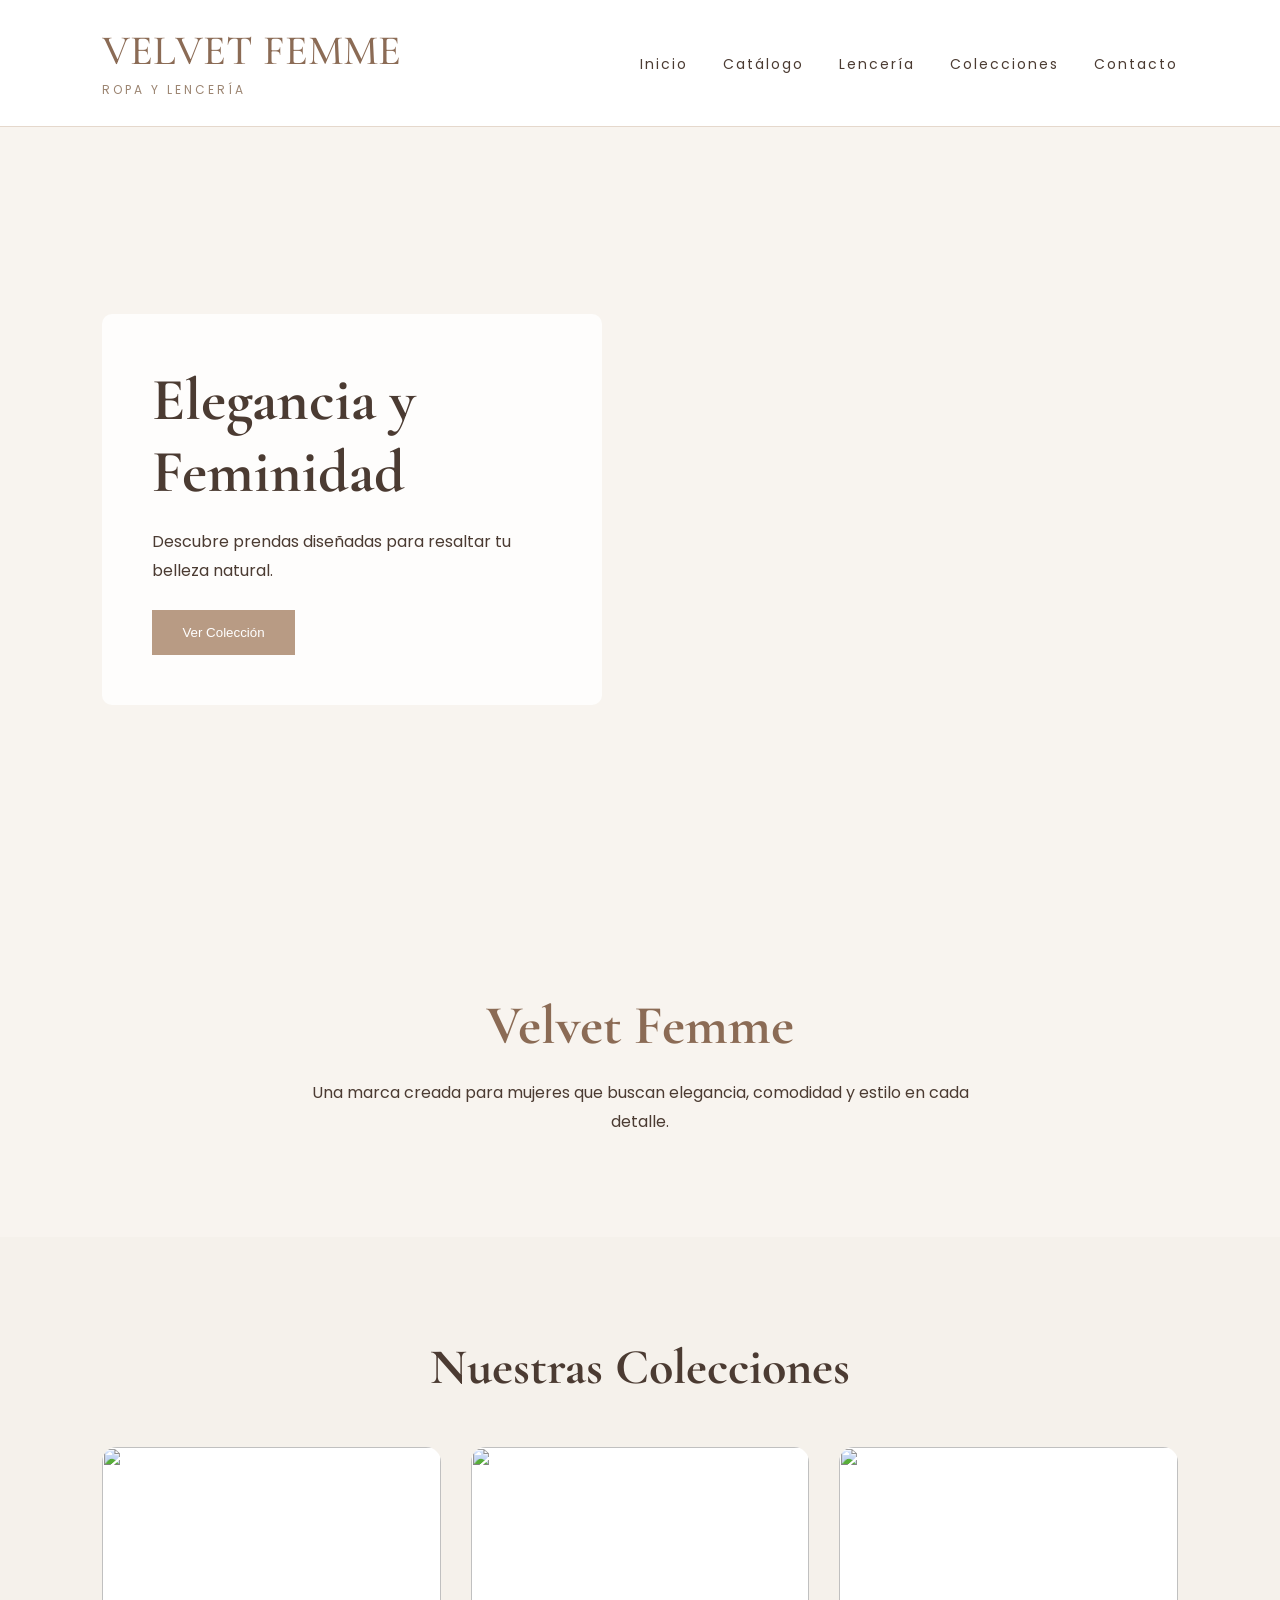
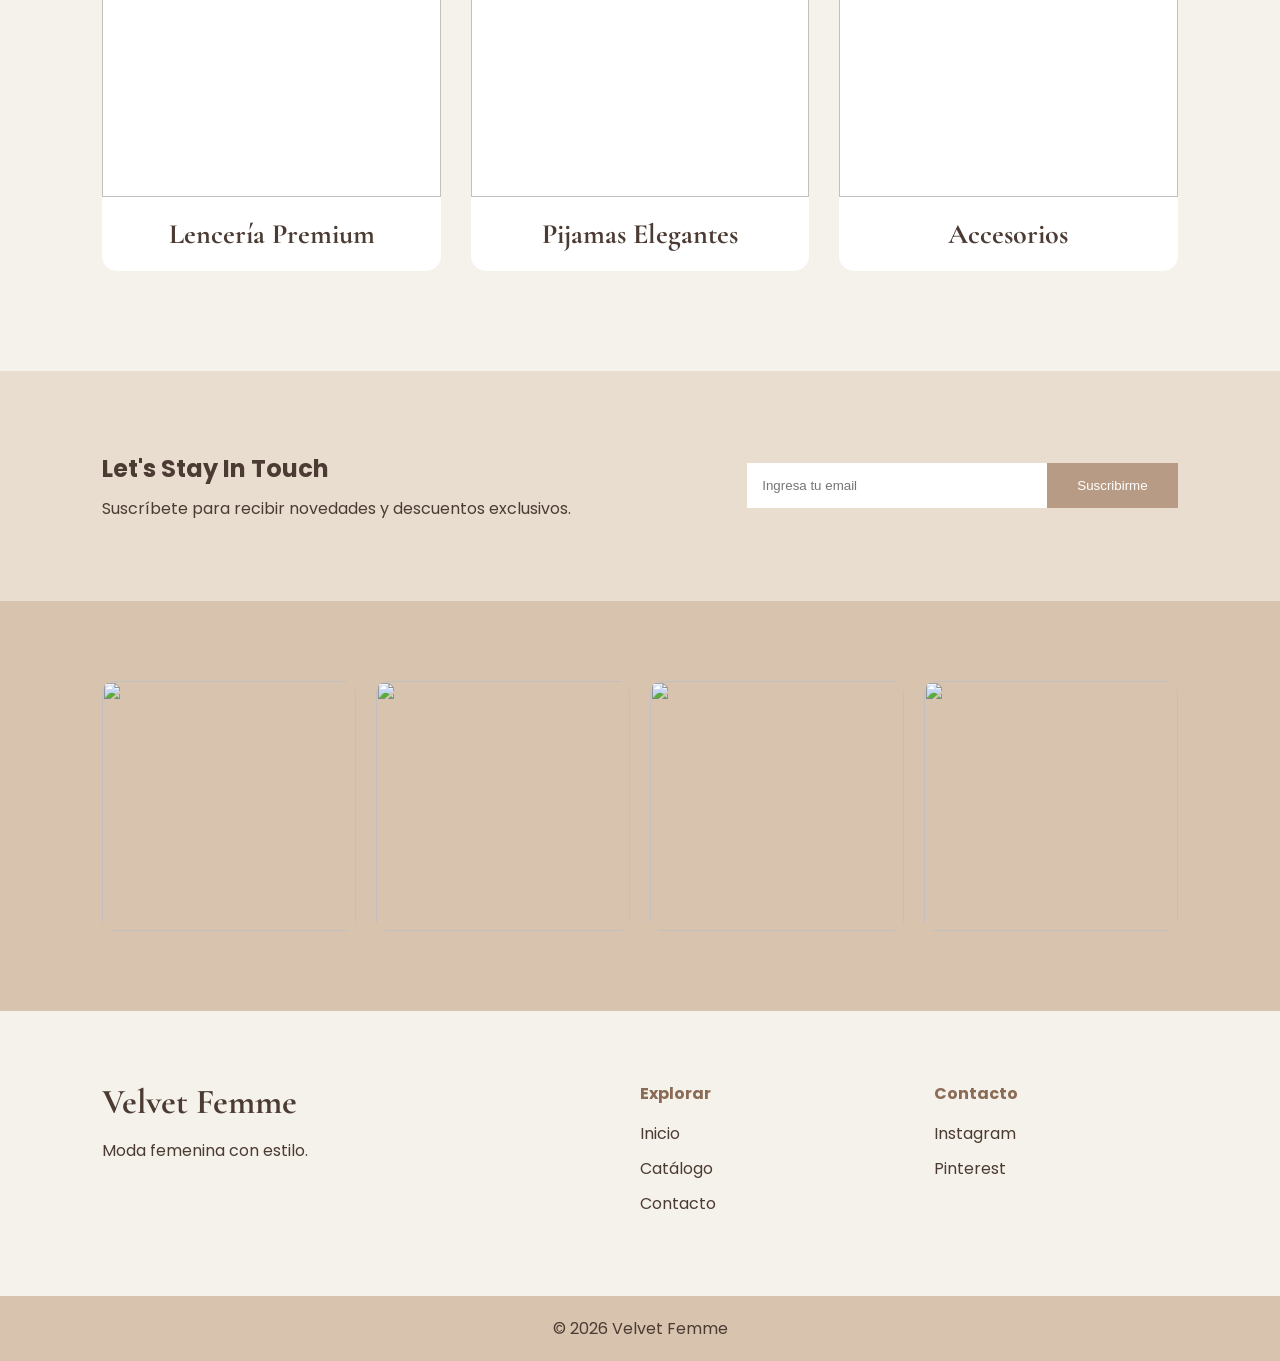
==== commit 5fb6c12a: "agrege" ====
--- a/trabajo/index.html
+++ b/trabajo/index.html
@@ -2,232 +2,195 @@
 <html lang="es">
 
 <head>
+
     <meta charset="UTF-8">
     <meta name="viewport" content="width=device-width, initial-scale=1.0">
-    <title>La Vie En Rose</title>
+
+    <title>Velvet Femme</title>
 
     <link rel="stylesheet" href="style.css">
 
     <link href="https://fonts.googleapis.com/css2?family=Cormorant+Garamond:wght@300;400;500;600&family=Poppins:wght@300;400;500&display=swap" rel="stylesheet">
 
-    <link rel="stylesheet"
-        href="https://cdnjs.cloudflare.com/ajax/libs/font-awesome/6.5.1/css/all.min.css">
 </head>
 
 <body>
 
-    <!-- HEADER -->
+<header>
 
-    <header>
-        <div class="logo">
-            <h1>la vie en rose</h1>
-            <span>LIFESTYLE BLOG</span>
-        </div>
+    <div class="logo">
+        <h1>VELVET FEMME</h1>
+        <span>ROPA Y LENCERÍA</span>
+    </div>
 
-        <nav>
-            <ul>
-                <li><a href="#">HOME</a></li>
-                <li><a href="#">ABOUT</a></li>
-                <li><a href="#">LIFESTYLE</a></li>
-                <li><a href="#">TRAVEL</a></li>
-                <li><a href="#">JOURNAL</a></li>
-                <li><a href="#">CONTACT</a></li>
-            </ul>
-        </nav>
+    <nav>
 
-        <div class="social">
-            <i class="fab fa-instagram"></i>
-            <i class="fab fa-pinterest"></i>
-            <i class="far fa-heart"></i>
-        </div>
-    </header>
+        <ul>
+            <li><a href="#">Inicio</a></li>
+            <li><a href="#">Catálogo</a></li>
+            <li><a href="#">Lencería</a></li>
+            <li><a href="#">Colecciones</a></li>
+            <li><a href="#">Contacto</a></li>
+        </ul>
 
-    <!-- HERO -->
+    </nav>
 
-    <section class="hero">
+</header>
 
-        <div class="hero-content">
+<section class="hero">
 
-            <p class="small-title">WELCOME TO MY BLOG</p>
+    <div class="hero-content">
 
-            <h2>
-                Find beauty <br>
-                <span>in everyday</span>
-            </h2>
+        <h2>
+            Elegancia y Feminidad
+        </h2>
 
-            <p class="description">
-                A space for little joys, slow living,
-                and all the beautiful moments in between.
-            </p>
+        <p>
 
-            <button>READ MORE</button>
+            Descubre prendas diseñadas para resaltar
+            tu belleza natural.
+
+        </p>
+
+        <button>
+            Ver Colección
+        </button>
+
+    </div>
+
+</section>
+
+<section class="about">
+
+    <h2>Velvet Femme</h2>
+
+    <p>
+
+        Una marca creada para mujeres que buscan
+        elegancia, comodidad y estilo en cada detalle.
+
+    </p>
+
+</section>
+
+<section class="products">
+
+    <h2>Nuestras Colecciones</h2>
+
+    <div class="cards">
+
+        <div class="card">
+
+            <img src="imagenes/producto1.jpg" alt="">
+
+            <h3>Lencería Premium</h3>
 
         </div>
 
-    </section>
+        <div class="card">
 
-    <!-- ABOUT -->
+            <img src="imagenes/producto2.jpg" alt="">
 
-    <section class="about">
-
-        <div class="about-image">
-            <img src="https://images.unsplash.com/photo-1517841905240-472988babdf9" alt="">
-        </div>
-
-        <div class="about-text">
-
-            <h4>oh hello!</h4>
-
-            <h2>I'm so happy you're here.</h2>
-
-            <p>
-                I'm a dreamer, a coffee lover, and a believer
-                in the beauty of little things.
-                This blog is my corner of the internet to share
-                what inspires me.
-            </p>
-
-            <button>MORE ABOUT ME</button>
+            <h3>Pijamas Elegantes</h3>
 
         </div>
 
-        <div class="about-menu">
+        <div class="card">
 
-            <div>
-                <i class="fa-solid fa-leaf"></i>
-                <span>LIFESTYLE</span>
-            </div>
+            <img src="imagenes/producto3.jpg" alt="">
 
-            <div>
-                <i class="fa-solid fa-plane"></i>
-                <span>TRAVEL</span>
-            </div>
-
-            <div>
-                <i class="fa-regular fa-heart"></i>
-                <span>PERSONAL GROWTH</span>
-            </div>
-
-            <div>
-                <i class="fa-solid fa-gift"></i>
-                <span>LITTLE JOYS</span>
-            </div>
+            <h3>Accesorios</h3>
 
         </div>
 
-    </section>
+    </div>
 
-    <!-- BLOG -->
+</section>
 
-    <section class="blog">
+<section class="newsletter">
 
-        <h2>LATEST ON THE BLOG</h2>
+    <div>
 
-        <div class="cards">
+        <h2>Let's Stay In Touch</h2>
 
-            <div class="card">
+        <p>
 
-                <img src="https://images.unsplash.com/photo-1515378791036-0648a3ef77b2" alt="">
+            Suscríbete para recibir novedades
+            y descuentos exclusivos.
 
-                <div class="card-content">
+        </p>
 
-                    <span>LIFESTYLE</span>
+    </div>
 
-                    <h3>Slow mornings and peaceful mind</h3>
+    <div class="newsletter-form">
 
-                    <button>READ MORE</button>
+        <input
+        type="email"
+        placeholder="Ingresa tu email">
 
-                </div>
+        <button>
 
-            </div>
+            Suscribirme
 
-            <div class="card">
+        </button>
 
-                <img src="https://images.unsplash.com/photo-1499856871958-5b9627545d1a" alt="">
+    </div>
 
-                <div class="card-content">
+</section>
 
-                    <span>TRAVEL</span>
+<section class="gallery">
 
-                    <h3>A weekend in Paris</h3>
+    <img src="imagenes/galeria1.jpg">
+    <img src="imagenes/galeria2.jpg">
+    <img src="imagenes/galeria3.jpg">
+    <img src="imagenes/galeria4.jpg">
 
-                    <button>READ MORE</button>
+</section>
 
-                </div>
+<footer>
 
-            </div>
+    <div class="footer-grid">
 
-            <div class="card">
+        <div>
 
-                <img src="https://images.unsplash.com/photo-1455390582262-044cdead277a" alt="">
-
-                <div class="card-content">
-
-                    <span>JOURNAL</span>
-
-                    <h3>5 little things that made my week</h3>
-
-                    <button>READ MORE</button>
-
-                </div>
-
-            </div>
-
-        </div>
-
-    </section>
-
-    <!-- NEWSLETTER -->
-
-    <section class="newsletter">
-
-        <div class="newsletter-text">
-
-            <h3>LET'S STAY IN TOUCH</h3>
+            <h3>Velvet Femme</h3>
 
             <p>
-                Subscribe to get cozy updates,
-                new blog posts and little bits of inspiration.
+                Moda femenina con estilo.
             </p>
 
         </div>
 
-        <div class="newsletter-form">
+        <div>
 
-            <input type="email" placeholder="ENTER YOUR EMAIL">
+            <h4>Explorar</h4>
 
-            <button>SUBSCRIBE</button>
+            <a href="#">Inicio</a>
+            <a href="#">Catálogo</a>
+            <a href="#">Contacto</a>
 
         </div>
 
-    </section>
+        <div>
 
-    <!-- INSTAGRAM -->
+            <h4>Contacto</h4>
 
-    <section class="gallery">
+            <a href="#">Instagram</a>
+            <a href="#">Pinterest</a>
 
-        <img src="https://images.unsplash.com/photo-1526045478516-99145907023c" alt="">
-        <img src="https://images.unsplash.com/photo-1511920170033-f8396924c348" alt="">
-        <img src="https://images.unsplash.com/photo-1515823064-d6e0c04616a7" alt="">
-        <img src="https://images.unsplash.com/photo-1494526585095-c41746248156" alt="">
-        <img src="https://images.unsplash.com/photo-1511920170033-f8396924c348" alt="">
-    </section>
-
-    <!-- FOOTER -->
-
-    <footer>
-
-        <p>© 2026 LA VIE EN ROSE. ALL RIGHTS RESERVED.</p>
-
-        <div>
-            <a href="#">PRIVACY POLICY</a>
-            <a href="#">TERMS & CONDITIONS</a>
         </div>
 
-    </footer>
+    </div>
 
-    <script src="script.js"></script>
+    <div class="copyright">
+
+        © 2026 Velvet Femme
+
+    </div>
+
+</footer>
+
+<script src="script.js"></script>
 
 </body>
-
 </html>
--- a/trabajo/style.css
+++ b/trabajo/style.css
@@ -8,15 +8,15 @@
     box-sizing:border-box;
 }
 
-html{
-    scroll-behavior:smooth;
-}
-
 body{
     font-family:'Poppins',sans-serif;
-    background:#fdfaf8;
-    color:#444;
-    overflow-x:hidden;
+    background:#F8F4EF;
+    color:#4B3B32;
+}
+
+img{
+    max-width:100%;
+    display:block;
 }
 
 /* =========================
@@ -28,53 +28,39 @@
     justify-content:space-between;
     align-items:center;
     padding:25px 8%;
-    background:white;
+    background:#F5F1EB;
+    border-bottom:1px solid #E5D8CC;
 }
 
 .logo h1{
     font-family:'Cormorant Garamond',serif;
     font-size:42px;
-    color:#c9a7a3;
     font-weight:500;
+    color:#8B6B55;
 }
 
 .logo span{
     font-size:12px;
     letter-spacing:3px;
-    color:#999;
+    color:#9C8572;
 }
 
 nav ul{
     display:flex;
+    list-style:none;
     gap:35px;
-    list-style:none;
 }
 
 nav a{
     text-decoration:none;
-    color:#444;
-    font-size:13px;
+    color:#4B3B32;
+    font-size:14px;
     letter-spacing:2px;
     transition:.3s;
 }
 
 nav a:hover{
-    color:#d6a9a4;
-}
-
-.social{
-    display:flex;
-    gap:18px;
-}
-
-.social i{
-    cursor:pointer;
-    color:#888;
-    transition:.3s;
-}
-
-.social i:hover{
-    color:#d6a9a4;
+    color:#B89B84;
 }
 
 /* =========================
@@ -82,65 +68,44 @@
 ========================= */
 
 .hero{
-    height:90vh;
-
-    background:
-    linear-gradient(
-        rgba(255,255,255,.20),
-        rgba(255,255,255,.20)
-    ),
-    url('https://images.unsplash.com/photo-1516589178581-6cd7833ae3b2');
-
+    height:85vh;
+    background:url("imagenes/hero.jpg");
     background-size:cover;
     background-position:center;
-
     display:flex;
     align-items:center;
 }
 
 .hero-content{
     margin-left:8%;
-    background:rgba(255,255,255,.75);
-    backdrop-filter:blur(4px);
+    max-width:500px;
+    background:rgba(255,255,255,.85);
     padding:50px;
-    max-width:500px;
-}
-
-.small-title{
-    letter-spacing:3px;
-    font-size:12px;
+    border-radius:10px;
+}
+
+.hero-content h2{
+    font-family:'Cormorant Garamond',serif;
+    font-size:60px;
     margin-bottom:20px;
 }
 
-.hero h2{
-    font-family:'Cormorant Garamond',serif;
-    font-size:72px;
-    line-height:1;
-    color:#222;
-}
-
-.hero h2 span{
-    font-style:italic;
-    color:#c8a39f;
-}
-
-.description{
-    margin:25px 0;
+.hero-content p{
     line-height:1.8;
-}
-
-.hero button{
-    padding:14px 32px;
+    margin-bottom:25px;
+}
+
+.hero-content button{
     border:none;
-    background:#dcb8b4;
+    padding:15px 30px;
+    background:#B89B84;
     color:white;
     cursor:pointer;
-    letter-spacing:2px;
     transition:.3s;
 }
 
-.hero button:hover{
-    background:#c79b96;
+.hero-content button:hover{
+    background:#8B6B55;
 }
 
 /* =========================
@@ -148,124 +113,68 @@
 ========================= */
 
 .about{
-    display:grid;
-    grid-template-columns:1fr 1.3fr 1fr;
-    gap:50px;
-    padding:90px 8%;
-    align-items:center;
-    background:white;
-}
-
-.about-image img{
-    width:100%;
-    border-radius:10px;
-}
-
-.about-text h4{
-    color:#c79b96;
-    font-family:'Cormorant Garamond',serif;
-    font-size:30px;
-    margin-bottom:15px;
-}
-
-.about-text h2{
-    font-family:'Cormorant Garamond',serif;
-    font-size:48px;
+    text-align:center;
+    padding:100px 8%;
+}
+
+.about h2{
+    font-family:'Cormorant Garamond',serif;
+    font-size:55px;
     margin-bottom:20px;
-}
-
-.about-text p{
-    line-height:1.9;
-    color:#666;
-}
-
-.about-text button{
-    margin-top:25px;
-    padding:14px 28px;
-    border:none;
-    background:#dcb8b4;
-    color:white;
-    cursor:pointer;
-}
-
-.about-menu{
-    display:flex;
-    flex-direction:column;
-    gap:25px;
-}
-
-.about-menu div{
-    display:flex;
-    align-items:center;
-    gap:15px;
-}
-
-.about-menu i{
-    color:#c79b96;
-    font-size:20px;
-}
-
-/* =========================
-   BLOG
-========================= */
-
-.blog{
-    padding:90px 8%;
-}
-
-.blog h2{
+    color:#8B6B55;
+}
+
+.about p{
+    max-width:700px;
+    margin:auto;
+    line-height:1.8;
+}
+
+/* =========================
+   PRODUCTS
+========================= */
+
+.products{
+    padding:100px 8%;
+    background:#F5F1EB;
+}
+
+.products h2{
     text-align:center;
-    margin-bottom:60px;
-    font-family:'Cormorant Garamond',serif;
-    font-size:45px;
+    font-family:'Cormorant Garamond',serif;
+    font-size:50px;
+    margin-bottom:50px;
 }
 
 .cards{
     display:grid;
     grid-template-columns:repeat(3,1fr);
-    gap:35px;
+    gap:30px;
 }
 
 .card{
     background:white;
+    border-radius:15px;
     overflow:hidden;
-    transition:.4s;
+    transition:.3s;
 }
 
 .card:hover{
     transform:translateY(-10px);
-    box-shadow:0 15px 35px rgba(0,0,0,.08);
+    box-shadow:0 10px 30px rgba(0,0,0,.08);
 }
 
 .card img{
     width:100%;
-    height:320px;
+    height:350px;
     object-fit:cover;
 }
 
-.card-content{
-    padding:25px;
+.card h3{
+    padding:20px;
     text-align:center;
-}
-
-.card-content span{
-    font-size:12px;
-    letter-spacing:3px;
-    color:#c79b96;
-}
-
-.card-content h3{
-    font-family:'Cormorant Garamond',serif;
-    font-size:30px;
-    margin:20px 0;
-}
-
-.card-content button{
-    border:none;
-    background:#dcb8b4;
-    color:white;
-    padding:12px 25px;
-    cursor:pointer;
+    font-family:'Cormorant Garamond',serif;
+    font-size:28px;
 }
 
 /* =========================
@@ -273,18 +182,16 @@
 ========================= */
 
 .newsletter{
-    background:#f4e7e5;
-    padding:70px 8%;
-
+    background:#E9DDD0;
+    padding:80px 8%;
     display:flex;
     justify-content:space-between;
     align-items:center;
     gap:40px;
 }
 
-.newsletter h3{
-    margin-bottom:15px;
-    letter-spacing:2px;
+.newsletter h2{
+    margin-bottom:10px;
 }
 
 .newsletter-form{
@@ -292,41 +199,46 @@
 }
 
 .newsletter-form input{
-    width:320px;
-    padding:16px;
+    width:300px;
+    padding:15px;
     border:none;
     outline:none;
 }
 
 .newsletter-form button{
     border:none;
-    background:#dcb8b4;
+    background:#B89B84;
     color:white;
-    padding:16px 30px;
+    padding:15px 30px;
     cursor:pointer;
 }
 
+.newsletter-form button:hover{
+    background:#8B6B55;
+}
+
 /* =========================
    GALLERY
 ========================= */
 
 .gallery{
-    padding:60px 8%;
+    padding:80px 8%;
+    background:#D8C3AF;
     display:grid;
-    grid-template-columns:repeat(5,1fr);
-    gap:15px;
+    grid-template-columns:repeat(4,1fr);
+    gap:20px;
 }
 
 .gallery img{
+    height:250px;
     width:100%;
-    height:170px;
     object-fit:cover;
-    border-radius:8px;
-    transition:.4s;
+    border-radius:12px;
+    transition:.3s;
 }
 
 .gallery img:hover{
-    transform:scale(1.05);
+    transform:scale(1.03);
 }
 
 /* =========================
@@ -334,37 +246,58 @@
 ========================= */
 
 footer{
-    padding:30px 8%;
-    display:flex;
-    justify-content:space-between;
-    align-items:center;
-    border-top:1px solid #eee;
-    background:white;
-}
-
-footer a{
+    background:#F5F1EB;
+}
+
+.footer-grid{
+    padding:70px 8%;
+    display:grid;
+    grid-template-columns:2fr 1fr 1fr;
+    gap:50px;
+}
+
+.footer-grid h3{
+    font-family:'Cormorant Garamond',serif;
+    font-size:35px;
+    margin-bottom:15px;
+}
+
+.footer-grid h4{
+    margin-bottom:15px;
+    color:#8B6B55;
+}
+
+.footer-grid a{
+    display:block;
     text-decoration:none;
-    color:#777;
-    margin-left:20px;
-}
-
-footer a:hover{
-    color:#c79b96;
+    color:#4B3B32;
+    margin-bottom:10px;
+}
+
+.footer-grid a:hover{
+    color:#B89B84;
+}
+
+.copyright{
+    text-align:center;
+    padding:20px;
+    background:#D8C3AF;
 }
 
 /* =========================
    RESPONSIVE
 ========================= */
 
-@media(max-width:1100px){
-
-    .about{
-        grid-template-columns:1fr;
-        text-align:center;
-    }
-
-    .about-menu{
-        align-items:center;
+@media(max-width:900px){
+
+    header{
+        flex-direction:column;
+        gap:20px;
+    }
+
+    nav ul{
+        flex-wrap:wrap;
+        justify-content:center;
     }
 
     .cards{
@@ -372,38 +305,28 @@
     }
 
     .gallery{
-        grid-template-columns:repeat(2,1fr);
+        grid-template-columns:1fr 1fr;
     }
 
     .newsletter{
         flex-direction:column;
         text-align:center;
     }
-}
-
-@media(max-width:768px){
-
-    header{
-        flex-direction:column;
-        gap:25px;
-    }
-
-    nav ul{
-        flex-wrap:wrap;
-        justify-content:center;
-    }
-
-    .hero{
-        height:auto;
-        padding:80px 0;
-    }
-
-    .hero-content{
-        margin:30px;
-    }
-
-    .hero h2{
-        font-size:52px;
+
+    .footer-grid{
+        grid-template-columns:1fr;
+        text-align:center;
+    }
+}
+
+@media(max-width:600px){
+
+    .hero-content h2{
+        font-size:42px;
+    }
+
+    .gallery{
+        grid-template-columns:1fr;
     }
 
     .newsletter-form{
@@ -414,24 +337,4 @@
     .newsletter-form input{
         width:100%;
     }
-
-    .gallery{
-        grid-template-columns:1fr;
-    }
-
-    footer{
-        flex-direction:column;
-        gap:15px;
-    }
-
-    .hidden{
-    opacity:0;
-    transform:translateY(40px);
-    transition:all .8s ease;
-}
-
-.show{
-    opacity:1;
-    transform:translateY(0);
-}
 }
